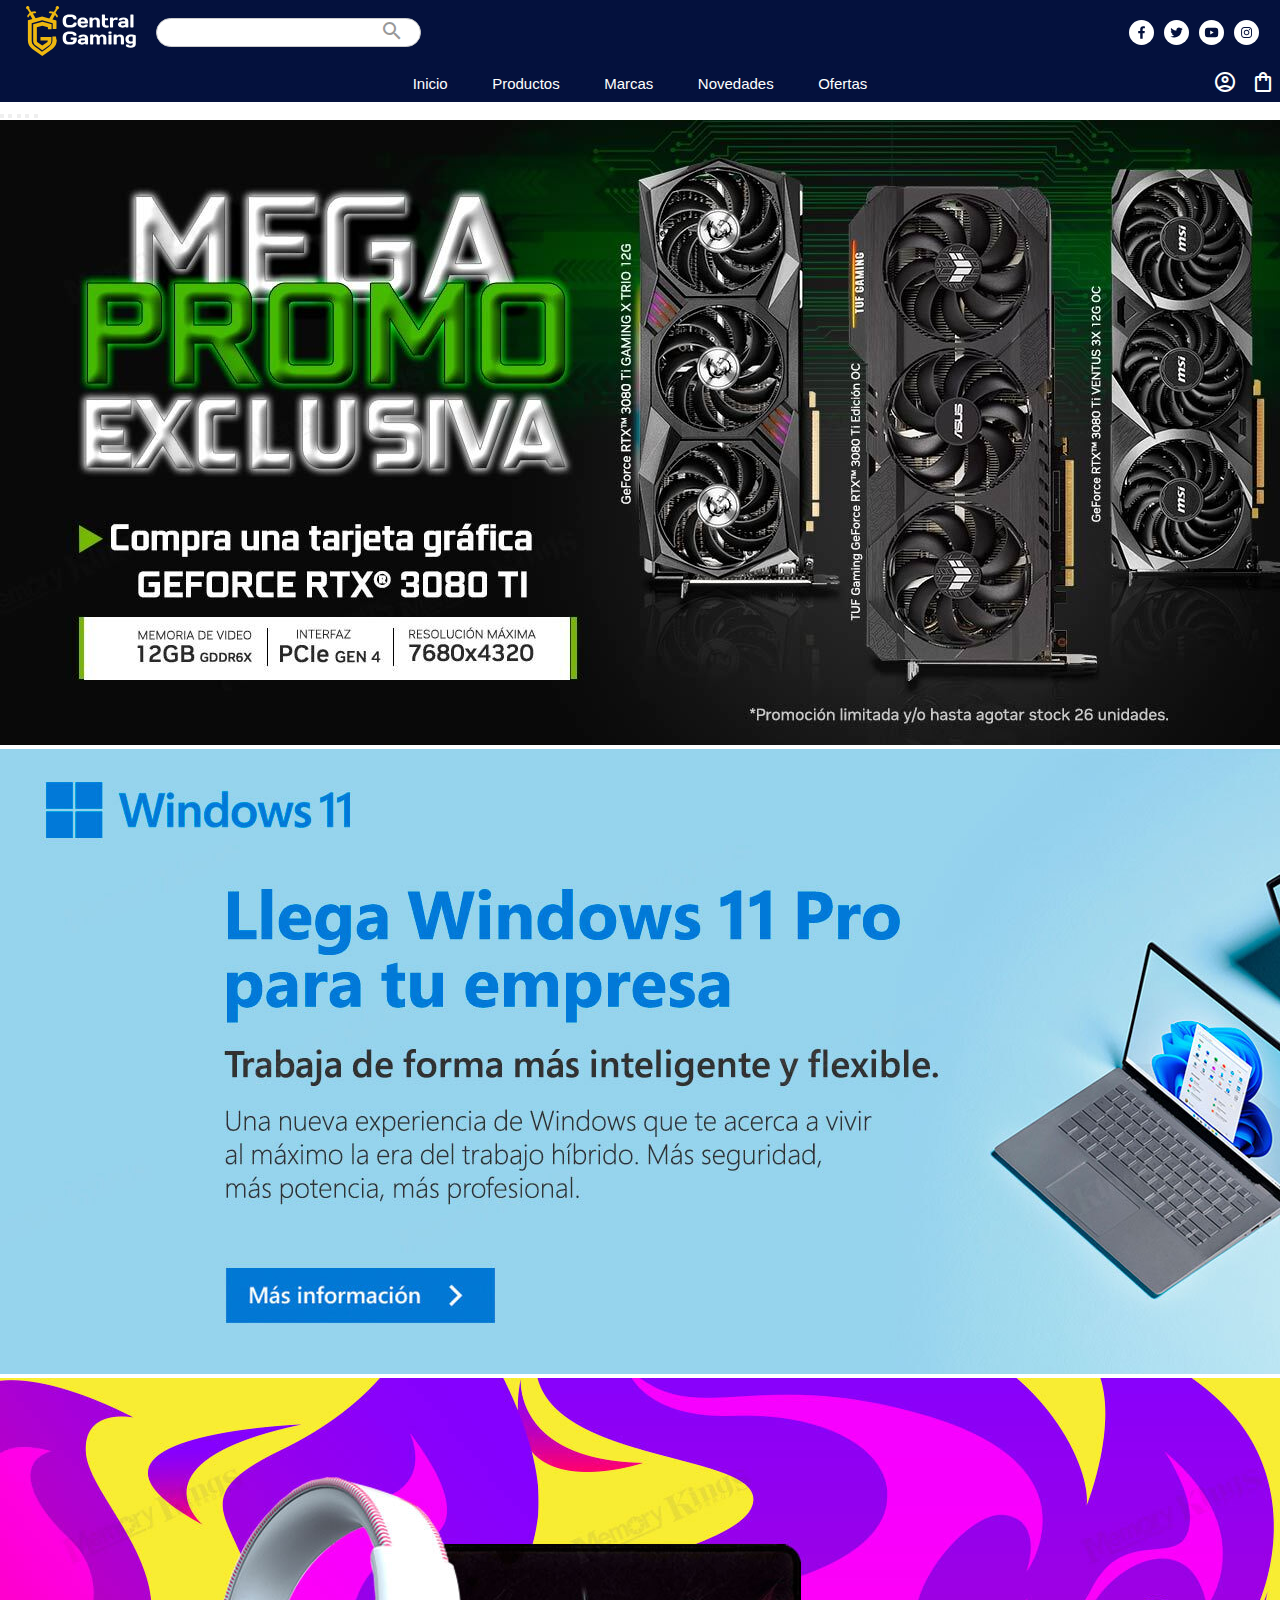
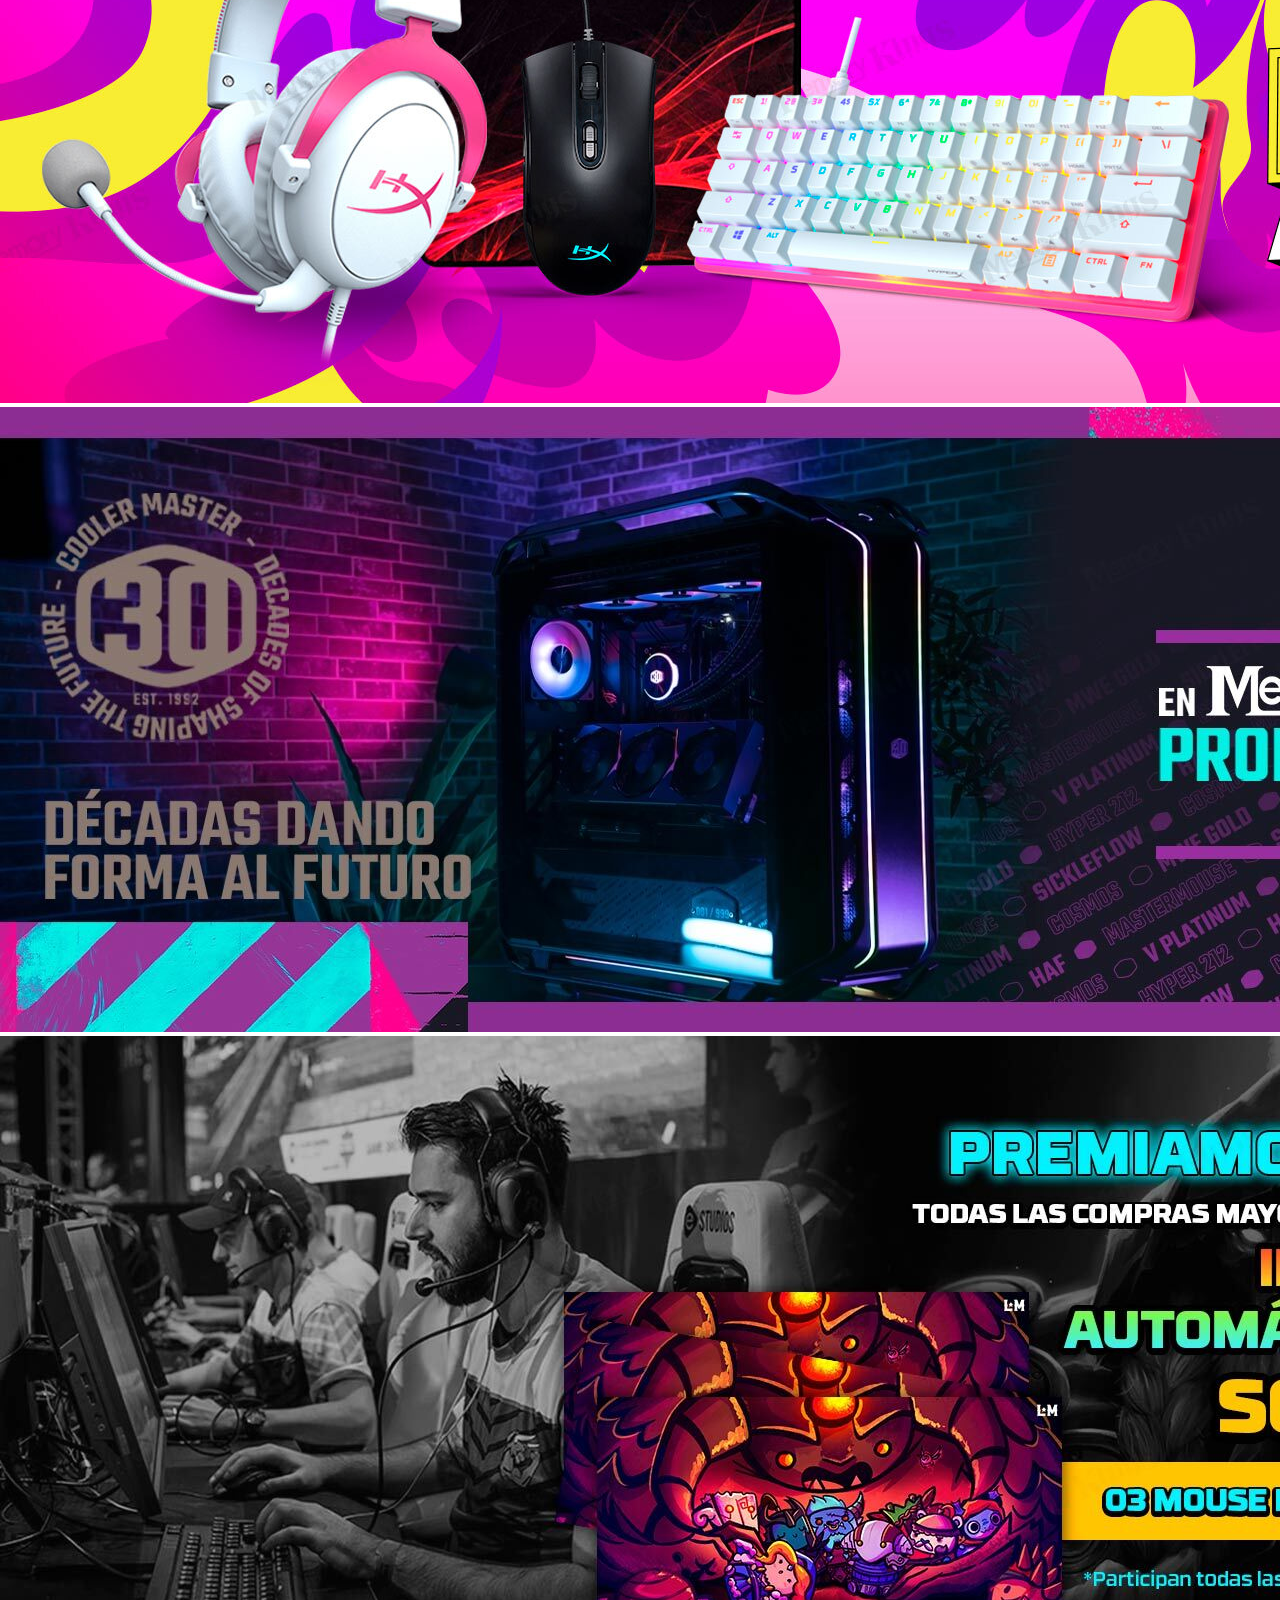
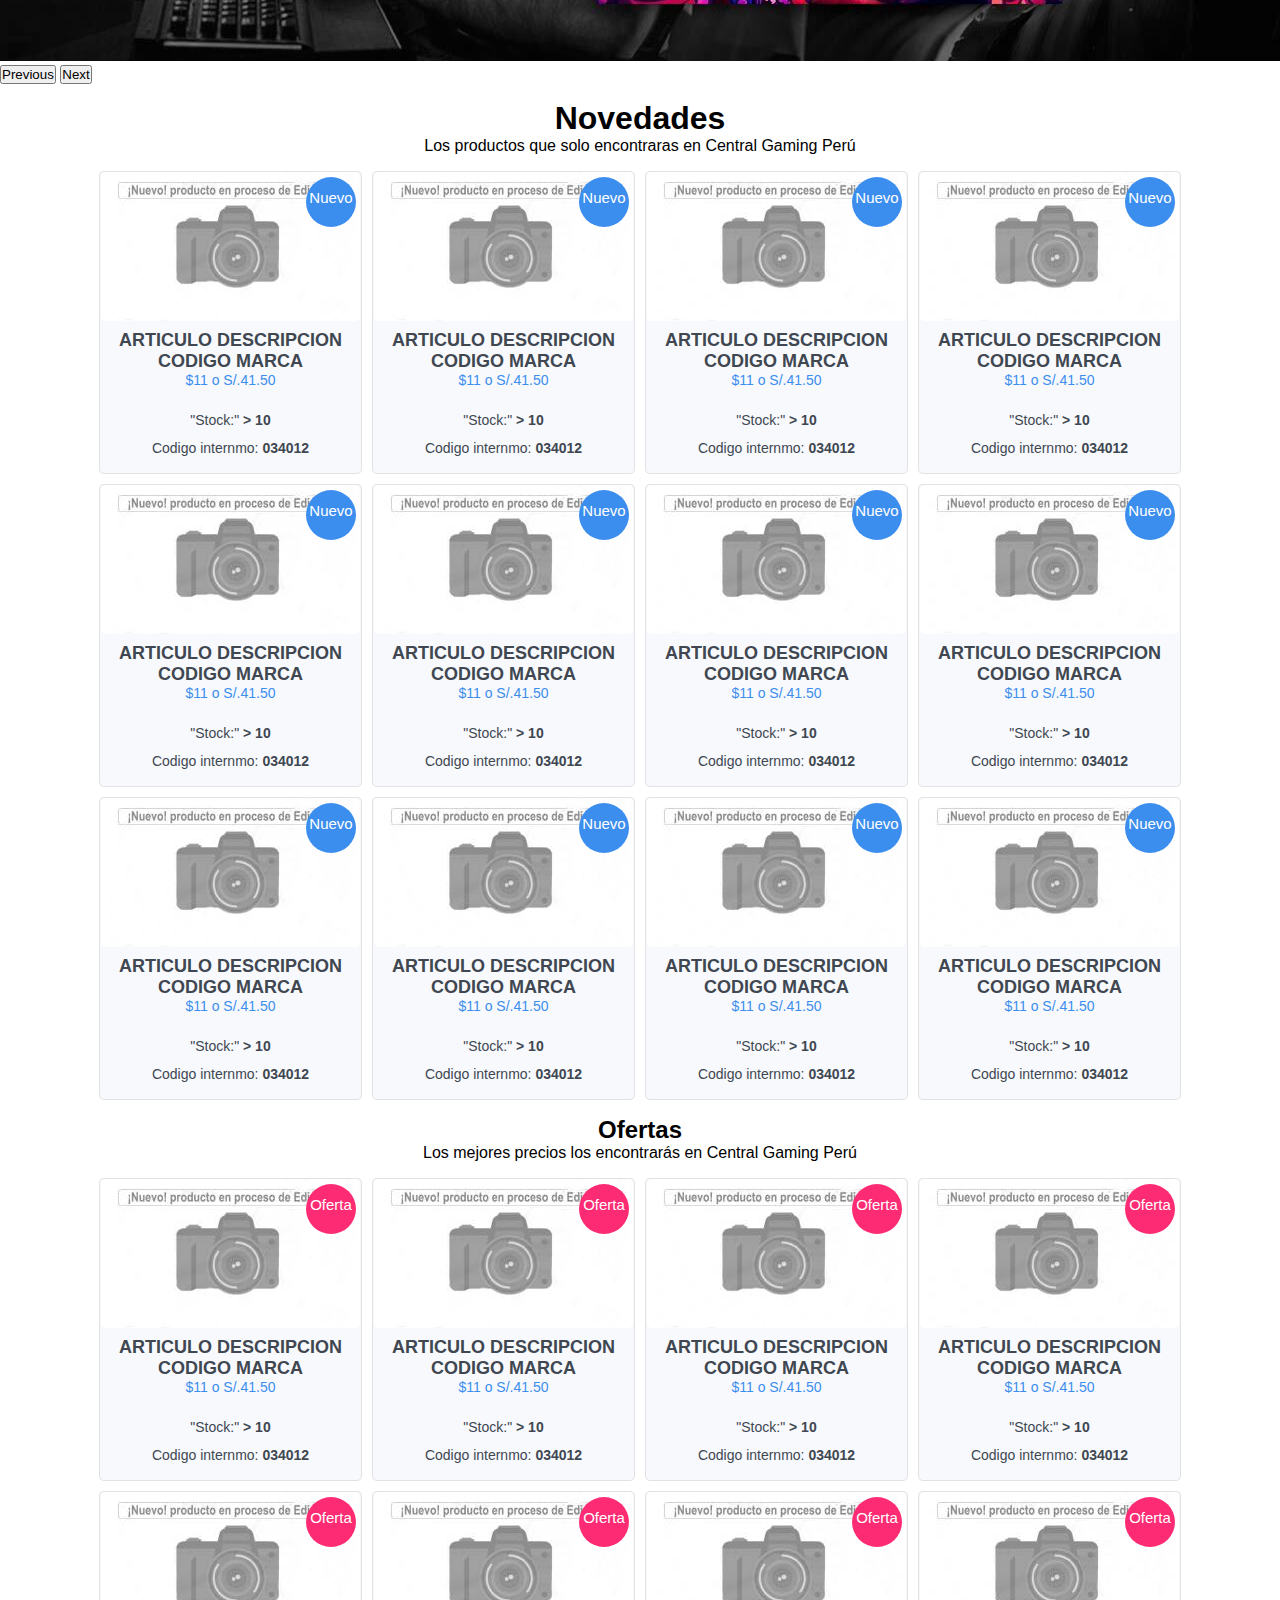
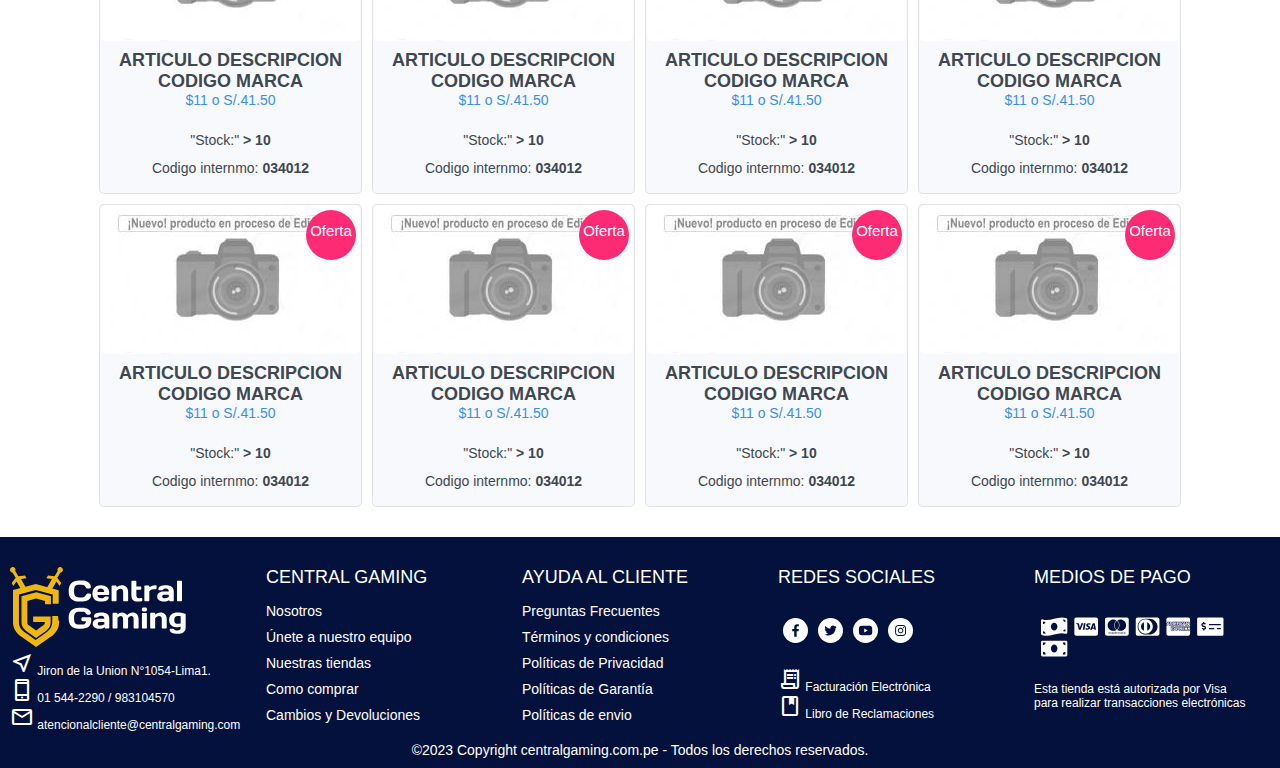
==== index.html @ 8a9644eb "Commit del archivo inicial, se han adicionado las interraciones con bootstrap y se han hecho las 5 p" ====
<!DOCTYPE html>
<html lang="es">
    <head>
        <meta charset="UTF-8" />
        <meta http-equiv="X-UA-Compatible" content="IE=edge" />
        <meta name="viewport" content="width=device-width, initial-scale=1.0" />
        <!-- ============================================================================================================================ -->
        <!-- Linkeo de Bootstrap -->
        <!-- ============================================================================================================================ -->
        <link href="https://cdn.jsdelivr.net/npm/bootstrap@5.3.0-alpha3/dist/css/bootstrap.min.css" rel="stylesheet"
            integrity="sha384-KK94CHFLLe+nY2dmCWGMq91rCGa5gtU4mk92HdvYe+M/SXH301p5ILy+dN9+nJOZ" crossorigin="anonymous" />
        <title>Central Gaming</title>
        <!-- ============================================================================================================================ -->
        <!-- Favicon -->
        <!-- ============================================================================================================================ -->
        <link rel="shortcut icon" href="./assets/img/header/logo/Escudo.svg" type="image/x-icon" />
        <!-- ============================================================================================================================ -->
        <!-- Googlefonts Material Icons-->
        <!-- ============================================================================================================================ -->
        <link href="https://fonts.googleapis.com/icon?family=Material+Icons" rel="stylesheet" />
        <link rel="stylesheet"
            href="https://fonts.googleapis.com/css2?family=Material+Symbols+Outlined:opsz,wght,FILL,GRAD@20..48,100..700,0..1,-50..200" />
        <link href="https://fonts.googleapis.com/css2?family=Lobster&display=swap" rel="stylesheet" />
        <!-- ============================================================================================================================ -->
        <!-- link CSS del proyecto -->
        <!-- ============================================================================================================================ -->
        <link rel="stylesheet" href="./css/index.css" />
        <!-- ============================================================================================================================ -->
    </head>
    <body>
        <header>
            <!-- ============================================================================================================================ -->
            <!-- Header Izquierdo - Logo y search -->
            <!-- ============================================================================================================================ -->
            <div class="headerLeft">
                <div class="logo">
                    <a class="logo-full" href="./index.html"><img src="./assets/img/header/logo/central-gaming.svg"
                            alt="central gaming" /></a>
                    <a class="sheld-logo" href="./index.html"><img src="./assets/img/header/logo/Escudo.svg" alt=""></a>
                </div>
                <div class="search-bar">
                    <input type="text" />
                    <div class="actions">
                        <button>
                            <span class="material-icons">search</span>
                        </button>
                    </div>
                </div>
            </div>
            <!-- ============================================================================================================================ -->
            <!-- Header derecho - redes sociales -->
            <!-- ============================================================================================================================ -->
            <div class="redes-full">
                <ul class="redes">
                    <li>
                        <a href="https://www.facebook.com/" target="_blank"><img class="logosRedes"
                                src="./assets/img/redes sociales/SVG/Redes-Sociales-SVG/white/facebook.svg" alt="" /></a>
                    </li>
                    <li>
                        <a href="https://twitter.com/" target="_blank"><img class="logosRedes"
                                src="./assets/img/redes sociales/SVG/Redes-Sociales-SVG/white/square-twitter.svg"
                                alt="" /></a>
                    </li>
                    <li>
                        <a href="https://www.youtube.com/" target="_blank"><img class="logosRedes"
                                src="./assets/img/redes sociales/SVG/Redes-Sociales-SVG/white/youtube.svg" alt="" /></a>
                    </li>
                    <li>
                        <a href="https://www.instagram.com/" target="_blank"><img class="logosRedes"
                                src="./assets/img/redes sociales/SVG/Redes-Sociales-SVG/white/instagram.svg " alt="" /></a>
                    </li>
                </ul>
            </div>
            <!-- ============================================================================================================================ -->
            <!-- Menu Hamburguesa y subMenu -->
            <!-- ============================================================================================================================ -->
            <div class="navbar-burger">
                <button class="btn " type="button" data-bs-toggle="offcanvas" data-bs-target="#offcanvasRight" aria-controls="offcanvasRight"><span class="material-icons">menu</span></button>
                    <div class="offcanvas offcanvas-end" tabindex="-1" id="offcanvasRight" aria-labelledby="offcanvasRightLabel">
                    <div class="offcanvas-header">
                        <h5 class="offcanvas-title" id="offcanvasRightLabel"><img src="./assets/img/header/logo/central-gaming.svg" alt=""></h5>
                        <button type="button" class="btn-close" data-bs-dismiss="offcanvas" aria-label="Close">X</button>
                    </div>
                    <div class="offcanvas-body">
                        <div class="search-bar">
                            <input type="text" />
                            <div class="actions">
                                <button>
                                    <span class="material-icons">search</span>
                                </button>
                            </div>
                        </div>
                        <ul class="links-burger">
                            <li><a href="./index.html">Inicio</a></li>
                            <li><a href="./index.html">Productos</a></li>
                            <li><a href="./index.html">Marcas</a></li>
                            <li><a href="./index.html">Novedades</a></li> 
                            <li><a href="./index.html">Ofertas</a></li>
                            <div class="links-redes-burger">
                                <h4>Redes Sociales</h4>
                                <ul>
                                    <li>
                                        <a href="https://www.facebook.com/" target="_blank"><img class="logosRedes"
                                                src="./assets/img/redes sociales/SVG/Redes-Sociales-SVG/white/facebook.svg" alt="" /></a>
                                    </li>
                                    <li>
                                        <a href="https://twitter.com/" target="_blank"><img class="logosRedes"
                                                src="./assets/img/redes sociales/SVG/Redes-Sociales-SVG/white/square-twitter.svg"
                                                alt="" /></a>
                                    </li>
                                    <li>
                                        <a href="https://www.youtube.com/" target="_blank"><img class="logosRedes"
                                                src="./assets/img/redes sociales/SVG/Redes-Sociales-SVG/white/youtube.svg" alt="" /></a>
                                    </li>
                                    <li>
                                        <a href="https://www.instagram.com/" target="_blank"><img class="logosRedes"
                                                src="./assets/img/redes sociales/SVG/Redes-Sociales-SVG/white/instagram.svg " alt="" /></a>
                                    </li>
                                </ul>
                            </div>       
                            <li><a href="./index.html">Login</a></li>
                            <li><a href="./index.html">Compras</a> </li>
                        </ul>
                    </div>
                </div>
            </div>
        </header>
        <nav class="navbar-desktop">
            <!-- ============================================================================================================================ -->
            <!-- Navbar - links -->
            <!-- ============================================================================================================================ -->
            <ul class="links">
                <li><a href="./index.html">Inicio</a></li>
                <li><a href="./pages/productos.html">Productos</a></li>
                <li><a href="./pages/marcas.html">Marcas</a></li>
                <li><a href="./pages/novedades.html">Novedades</a></li>
                <li><a href="./pages/ofertas.html">Ofertas</a></li>
            </ul>
            <!-- ============================================================================================================================ -->
            <!-- Navbar - Login - Canasta -->
            <!-- ============================================================================================================================ -->
            <div class="botLeft">
                <ul class="usuario">
                    <li>
                        <a id="usEdit" href="./pages/login.html">
                            <span class="material-symbols-outlined">account_circle</span>
                        </a>
                    </li>
                    <li>
                        <a id="usEdit" href="">
                            <span class="material-symbols-outlined">shopping_bag</span>
                        </a>
                    </li>
                </ul>
            </div>
        </nav>
        <!-- ============================================================================================================================ -->
        <!-- Cuerpo central de la pagina -->
        <!-- ============================================================================================================================ -->
        <main>
            <!-- ============================================================================================================================ -->
            <!-- Carrousel bootstrap -->
            <!-- ============================================================================================================================ -->
            <div id="carouselExampleIndicators" class="carousel slide">
                <div class="carousel-indicators">
                    <button type="button" data-bs-target="#carouselExampleIndicators" data-bs-slide-to="0" class="active"
                        aria-current="true" aria-label="Slide 1"></button>
                    <button type="button" data-bs-target="#carouselExampleIndicators" data-bs-slide-to="1"
                        aria-label="Slide 2"></button>
                    <button type="button" data-bs-target="#carouselExampleIndicators" data-bs-slide-to="2"
                        aria-label="Slide 3"></button>
                    <button type="button" data-bs-target="#carouselExampleIndicators" data-bs-slide-to="3"
                        aria-label="Slide 4"></button>
                    <button type="button" data-bs-target="#carouselExampleIndicators" data-bs-slide-to="4"
                        aria-label="Slide 5"></button>
                </div>
                <div class="carousel-inner">
                    <div class="carousel-item active">
                        <img src="./assets/img/body/slider/329282-MK029629-GRANDE.jpg" class="d-block w-100" alt="..." />
                    </div>
                    <div class="carousel-item">
                        <img src="./assets/img/body/slider/336514-MK30758-GRANDE.jpg" class="d-block w-100" alt="..." />
                    </div>
                    <div class="carousel-item">
                        <img src="./assets/img/body/slider/337625-MK031871GRAND.jpg" class="d-block w-100" alt="..." />
                    </div>
                    <div class="carousel-item">
                        <img src="./assets/img/body/slider/345927-MK033301_Grande.jpg" class="d-block w-100" alt="..." />
                    </div>
                    <div class="carousel-item">
                        <img src="./assets/img/body/slider/346805-MK034178-GRANDE.jpg" class="d-block w-100" alt="..." />
                    </div>
                </div>
                <button class="carousel-control-prev" type="button" data-bs-target="#carouselExampleIndicators"
                    data-bs-slide="prev">
                    <span class="carousel-control-prev-icon" aria-hidden="true"></span>
                    <span class="visually-hidden">Previous</span>
                </button>
                <button class="carousel-control-next" type="button" data-bs-target="#carouselExampleIndicators"
                    data-bs-slide="next">
                    <span class="carousel-control-next-icon" aria-hidden="true"></span>
                    <span class="visually-hidden">Next</span>
                </button>
            </div>
            <!-- ============================================================================================================================ -->
            <!-- Seccion novedades -->
            <!-- ============================================================================================================================ -->
            <section id="novedades" class="container-novedades">
                <div class="tituloSeccion">
                    <h1>Novedades</h1>
                    <p>Los productos que solo encontraras en Central Gaming Perú</p>
                </div>
                <ul class="productos" id="productos-novedades">
                    <li>
                        <div>
                            <a href="#">
                                <div>
                                    <img src="./assets/img/body/card/producto-sin-editar.jpg.jpg" alt="" />
                                </div>
                                <div class="content">
                                    <div class="tituloArticulo">
                                        <h4>ARTICULO DESCRIPCION CODIGO MARCA</h4>
                                    </div>
                                    <div class="precio">$11 o S/.41.50</div>
                                    <div class="stock">"Stock:" <b> > 10</b></div>
                                    <div class="codigo">Codigo internmo: <b>034012</b></div>
                                    <div class="promoNuevo">Nuevo</div>
                                </div>
                            </a>
                        </div>
                    </li>
                    <li>
                        <div>
                            <a href="#">
                                <div>
                                    <img src="./assets/img/body/card/producto-sin-editar.jpg.jpg" alt="" />
                                </div>
                                <div class="content">
                                    <div class="tituloArticulo">
                                        <h4>ARTICULO DESCRIPCION CODIGO MARCA</h4>
                                    </div>
                                    <div class="precio">$11 o S/.41.50</div>
                                    <div class="stock">"Stock:" <b> > 10</b></div>
                                    <div class="codigo">Codigo internmo: <b>034012</b></div>
                                    <div class="promoNuevo">Nuevo</div>
                                </div>
                            </a>
                        </div>
                    </li>
                    <li>
                        <div>
                            <a href="#">
                                <div>
                                    <img src="./assets/img/body/card/producto-sin-editar.jpg.jpg" alt="" />
                                </div>
                                <div class="content">
                                    <div class="tituloArticulo">
                                        <h4>ARTICULO DESCRIPCION CODIGO MARCA</h4>
                                    </div>
                                    <div class="precio">$11 o S/.41.50</div>
                                    <div class="stock">"Stock:" <b> > 10</b></div>
                                    <div class="codigo">Codigo internmo: <b>034012</b></div>
                                    <div class="promoNuevo">Nuevo</div>
                                </div>
                            </a>
                        </div>
                    </li>
                    <li>
                        <div>
                            <a href="#">
                                <div>
                                    <img src="./assets/img/body/card/producto-sin-editar.jpg.jpg" alt="" />
                                </div>
                                <div class="content">
                                    <div class="tituloArticulo">
                                        <h4>ARTICULO DESCRIPCION CODIGO MARCA</h4>
                                    </div>
                                    <div class="precio">$11 o S/.41.50</div>
                                    <div class="stock">"Stock:" <b> > 10</b></div>
                                    <div class="codigo">Codigo internmo: <b>034012</b></div>
                                    <div class="promoNuevo">Nuevo</div>
                                </div>
                            </a>
                        </div>
                    </li>
                    <li>
                        <div>
                            <a href="#">
                                <div>
                                    <img src="./assets/img/body/card/producto-sin-editar.jpg.jpg" alt="" />
                                </div>
                                <div class="content">
                                    <div class="tituloArticulo">
                                        <h4>ARTICULO DESCRIPCION CODIGO MARCA</h4>
                                    </div>
                                    <div class="precio">$11 o S/.41.50</div>
                                    <div class="stock">"Stock:" <b> > 10</b></div>
                                    <div class="codigo">Codigo internmo: <b>034012</b></div>
                                    <div class="promoNuevo">Nuevo</div>
                                </div>
                            </a>
                        </div>
                    </li>
                    <li>
                        <div>
                            <a href="#">
                                <div>
                                    <img src="./assets/img/body/card/producto-sin-editar.jpg.jpg" alt="" />
                                </div>
                                <div class="content">
                                    <div class="tituloArticulo">
                                        <h4>ARTICULO DESCRIPCION CODIGO MARCA</h4>
                                    </div>
                                    <div class="precio">$11 o S/.41.50</div>
                                    <div class="stock">"Stock:" <b> > 10</b></div>
                                    <div class="codigo">Codigo internmo: <b>034012</b></div>
                                    <div class="promoNuevo">Nuevo</div>
                                </div>
                            </a>
                        </div>
                    </li>
                    <li>
                        <div>
                            <a href="#">
                                <div>
                                    <img src="./assets/img/body/card/producto-sin-editar.jpg.jpg" alt="" />
                                </div>
                                <div class="content">
                                    <div class="tituloArticulo">
                                        <h4>ARTICULO DESCRIPCION CODIGO MARCA</h4>
                                    </div>
                                    <div class="precio">$11 o S/.41.50</div>
                                    <div class="stock">"Stock:" <b> > 10</b></div>
                                    <div class="codigo">Codigo internmo: <b>034012</b></div>
                                    <div class="promoNuevo">Nuevo</div>
                                </div>
                            </a>
                        </div>
                    </li>
                    <li>
                        <div>
                            <a href="#">
                                <div>
                                    <img src="./assets/img/body/card/producto-sin-editar.jpg.jpg" alt="" />
                                </div>
                                <div class="content">
                                    <div class="tituloArticulo">
                                        <h4>ARTICULO DESCRIPCION CODIGO MARCA</h4>
                                    </div>
                                    <div class="precio">$11 o S/.41.50</div>
                                    <div class="stock">"Stock:" <b> > 10</b></div>
                                    <div class="codigo">Codigo internmo: <b>034012</b></div>
                                    <div class="promoNuevo">Nuevo</div>
                                </div>
                            </a>
                        </div>
                    </li>
                    <li>
                        <div>
                            <a href="#">
                                <div>
                                    <img src="./assets/img/body/card/producto-sin-editar.jpg.jpg" alt="" />
                                </div>
                                <div class="content">
                                    <div class="tituloArticulo">
                                        <h4>ARTICULO DESCRIPCION CODIGO MARCA</h4>
                                    </div>
                                    <div class="precio">$11 o S/.41.50</div>
                                    <div class="stock">"Stock:" <b> > 10</b></div>
                                    <div class="codigo">Codigo internmo: <b>034012</b></div>
                                    <div class="promoNuevo">Nuevo</div>
                                </div>
                            </a>
                        </div>
                    </li>
                    <li>
                        <div>
                            <a href="#">
                                <div>
                                    <img src="./assets/img/body/card/producto-sin-editar.jpg.jpg" alt="" />
                                </div>
                                <div class="content">
                                    <div class="tituloArticulo">
                                        <h4>ARTICULO DESCRIPCION CODIGO MARCA</h4>
                                    </div>
                                    <div class="precio">$11 o S/.41.50</div>
                                    <div class="stock">"Stock:" <b> > 10</b></div>
                                    <div class="codigo">Codigo internmo: <b>034012</b></div>
                                    <div class="promoNuevo">Nuevo</div>
                                </div>
                            </a>
                        </div>
                    </li>
                    <li>
                        <div>
                            <a href="#">
                                <div>
                                    <img src="./assets/img/body/card/producto-sin-editar.jpg.jpg" alt="" />
                                </div>
                                <div class="content">
                                    <div class="tituloArticulo">
                                        <h4>ARTICULO DESCRIPCION CODIGO MARCA</h4>
                                    </div>
                                    <div class="precio">$11 o S/.41.50</div>
                                    <div class="stock">"Stock:" <b> > 10</b></div>
                                    <div class="codigo">Codigo internmo: <b>034012</b></div>
                                    <div class="promoNuevo">Nuevo</div>
                                </div>
                            </a>
                        </div>
                    </li>
                    <li>
                        <div>
                            <a href="#">
                                <div>
                                    <img src="./assets/img/body/card/producto-sin-editar.jpg.jpg" alt="" />
                                </div>
                                <div class="content">
                                    <div class="tituloArticulo">
                                        <h4>ARTICULO DESCRIPCION CODIGO MARCA</h4>
                                    </div>
                                    <div class="precio">$11 o S/.41.50</div>
                                    <div class="stock">"Stock:" <b> > 10</b></div>
                                    <div class="codigo">Codigo internmo: <b>034012</b></div>
                                    <div class="promoNuevo">Nuevo</div>
                                </div>
                            </a>
                        </div>
                    </li>
                </ul>
            </section>
            <section id="ofertas" class="container-ofertas">
                <div class="tituloSeccion">
                    <h2>Ofertas</h2>
                    <p>Los mejores precios los encontrarás en Central Gaming Perú</p>
                </div>
                <ul class="productos" id="productos-ofertas">
                    <li>
                        <div>
                            <a href="#">
                                <div>
                                    <img src="./assets/img/body/card/producto-sin-editar.jpg.jpg" alt="" />
                                </div>
                                <div class="content">
                                    <div class="tituloArticulo">
                                        <h4>ARTICULO DESCRIPCION CODIGO MARCA</h4>
                                    </div>
                                    <div class="precio">$11 o S/.41.50</div>
                                    <div class="stock">"Stock:" <b> > 10</b></div>
                                    <div class="codigo">Codigo internmo: <b>034012</b></div>
                                    <div class="promoOferta">Oferta</div>
                                </div>
                            </a>
                        </div>
                    </li>
                    <li>
                        <div>
                            <a href="#">
                                <div>
                                    <img src="./assets/img/body/card/producto-sin-editar.jpg.jpg" alt="" />
                                </div>
                                <div class="content">
                                    <div class="tituloArticulo">
                                        <h4>ARTICULO DESCRIPCION CODIGO MARCA</h4>
                                    </div>
                                    <div class="precio">$11 o S/.41.50</div>
                                    <div class="stock">"Stock:" <b> > 10</b></div>
                                    <div class="codigo">Codigo internmo: <b>034012</b></div>
                                    <div class="promoOferta">Oferta</div>
                                </div>
                            </a>
                        </div>
                    </li>
                    <li>
                        <div>
                            <a href="#">
                                <div>
                                    <img src="./assets/img/body/card/producto-sin-editar.jpg.jpg" alt="" />
                                </div>
                                <div class="content">
                                    <div class="tituloArticulo">
                                        <h4>ARTICULO DESCRIPCION CODIGO MARCA</h4>
                                    </div>
                                    <div class="precio">$11 o S/.41.50</div>
                                    <div class="stock">"Stock:" <b> > 10</b></div>
                                    <div class="codigo">Codigo internmo: <b>034012</b></div>
                                    <div class="promoOferta">Oferta</div>
                                </div>
                            </a>
                        </div>
                    </li>
                    <li>
                        <div>
                            <a href="#">
                                <div>
                                    <img src="./assets/img/body/card/producto-sin-editar.jpg.jpg" alt="" />
                                </div>
                                <div class="content">
                                    <div class="tituloArticulo">
                                        <h4>ARTICULO DESCRIPCION CODIGO MARCA</h4>
                                    </div>
                                    <div class="precio">$11 o S/.41.50</div>
                                    <div class="stock">"Stock:" <b> > 10</b></div>
                                    <div class="codigo">Codigo internmo: <b>034012</b></div>
                                    <div class="promoOferta">Oferta</div>
                                </div>
                            </a>
                        </div>
                    </li>
                    <li>
                        <div>
                            <a href="#">
                                <div>
                                    <img src="./assets/img/body/card/producto-sin-editar.jpg.jpg" alt="" />
                                </div>
                                <div class="content">
                                    <div class="tituloArticulo">
                                        <h4>ARTICULO DESCRIPCION CODIGO MARCA</h4>
                                    </div>
                                    <div class="precio">$11 o S/.41.50</div>
                                    <div class="stock">"Stock:" <b> > 10</b></div>
                                    <div class="codigo">Codigo internmo: <b>034012</b></div>
                                    <div class="promoOferta">Oferta</div>
                                </div>
                            </a>
                        </div>
                    </li>
                    <li>
                        <div>
                            <a href="#">
                                <div>
                                    <img src="./assets/img/body/card/producto-sin-editar.jpg.jpg" alt="" />
                                </div>
                                <div class="content">
                                    <div class="tituloArticulo">
                                        <h4>ARTICULO DESCRIPCION CODIGO MARCA</h4>
                                    </div>
                                    <div class="precio">$11 o S/.41.50</div>
                                    <div class="stock">"Stock:" <b> > 10</b></div>
                                    <div class="codigo">Codigo internmo: <b>034012</b></div>
                                    <div class="promoOferta">Oferta</div>
                                </div>
                            </a>
                        </div>
                    </li>
                    <li>
                        <div>
                            <a href="#">
                                <div>
                                    <img src="./assets/img/body/card/producto-sin-editar.jpg.jpg" alt="" />
                                </div>
                                <div class="content">
                                    <div class="tituloArticulo">
                                        <h4>ARTICULO DESCRIPCION CODIGO MARCA</h4>
                                    </div>
                                    <div class="precio">$11 o S/.41.50</div>
                                    <div class="stock">"Stock:" <b> > 10</b></div>
                                    <div class="codigo">Codigo internmo: <b>034012</b></div>
                                    <div class="promoOferta">Oferta</div>
                                </div>
                            </a>
                        </div>
                    </li>
                    <li>
                        <div>
                            <a href="#">
                                <div>
                                    <img src="./assets/img/body/card/producto-sin-editar.jpg.jpg" alt="" />
                                </div>
                                <div class="content">
                                    <div class="tituloArticulo">
                                        <h4>ARTICULO DESCRIPCION CODIGO MARCA</h4>
                                    </div>
                                    <div class="precio">$11 o S/.41.50</div>
                                    <div class="stock">"Stock:" <b> > 10</b></div>
                                    <div class="codigo">Codigo internmo: <b>034012</b></div>
                                    <div class="promoOferta">Oferta</div>
                                </div>
                            </a>
                        </div>
                    </li>
                    <li>
                        <div>
                            <a href="#">
                                <div>
                                    <img src="./assets/img/body/card/producto-sin-editar.jpg.jpg" alt="" />
                                </div>
                                <div class="content">
                                    <div class="tituloArticulo">
                                        <h4>ARTICULO DESCRIPCION CODIGO MARCA</h4>
                                    </div>
                                    <div class="precio">$11 o S/.41.50</div>
                                    <div class="stock">"Stock:" <b> > 10</b></div>
                                    <div class="codigo">Codigo internmo: <b>034012</b></div>
                                    <div class="promoOferta">Oferta</div>
                                </div>
                            </a>
                        </div>
                    </li>
                    <li>
                        <div>
                            <a href="#">
                                <div>
                                    <img src="./assets/img/body/card/producto-sin-editar.jpg.jpg" alt="" />
                                </div>
                                <div class="content">
                                    <div class="tituloArticulo">
                                        <h4>ARTICULO DESCRIPCION CODIGO MARCA</h4>
                                    </div>
                                    <div class="precio">$11 o S/.41.50</div>
                                    <div class="stock">"Stock:" <b> > 10</b></div>
                                    <div class="codigo">Codigo internmo: <b>034012</b></div>
                                    <div class="promoOferta">Oferta</div>
                                </div>
                            </a>
                        </div>
                    </li>
                    <li>
                        <div>
                            <a href="#">
                                <div>
                                    <img src="./assets/img/body/card/producto-sin-editar.jpg.jpg" alt="" />
                                </div>
                                <div class="content">
                                    <div class="tituloArticulo">
                                        <h4>ARTICULO DESCRIPCION CODIGO MARCA</h4>
                                    </div>
                                    <div class="precio">$11 o S/.41.50</div>
                                    <div class="stock">"Stock:" <b> > 10</b></div>
                                    <div class="codigo">Codigo internmo: <b>034012</b></div>
                                    <div class="promoOferta">Oferta</div>
                                </div>
                            </a>
                        </div>
                    </li>
                    <li>
                        <div>
                            <a href="#">
                                <div>
                                    <img src="./assets/img/body/card/producto-sin-editar.jpg.jpg" alt="" />
                                </div>
                                <div class="content">
                                    <div class="tituloArticulo">
                                        <h4>ARTICULO DESCRIPCION CODIGO MARCA</h4>
                                    </div>
                                    <div class="precio">$11 o S/.41.50</div>
                                    <div class="stock">"Stock:" <b> > 10</b></div>
                                    <div class="codigo">Codigo internmo: <b>034012</b></div>
                                    <div class="promoOferta">Oferta</div>
                                </div>
                            </a>
                        </div>
                    </li>
                </ul>
            </section>
        </main>
        <!-- ============================================================================================================================ -->
        <!-- Footer - Grid -->
        <!-- ============================================================================================================================ -->
        <footer>
            <div class="footer">
                <div class="infoLogo">
                    <a href="./index.html">
                        <img src="./assets/img/header/logo/central-gaming.svg" alt="central gaming" />
                    </a>
                    <div class="central-reference">
                        <p>
                            <span id="nearMe" class="material-symbols-outlined">near_me</span>
                            Jiron de la Union N°1054-Lima1.
                        </p>
                        <p>
                            <span id="phone" class="material-symbols-outlined">phone_iphone</span>
                            01 544-2290 / 983104570
                        </p>
                        <p>
                            <span id="mail" class="material-symbols-outlined">mail</span>
                            atencionalcliente@centralgaming.com
                        </p>
                    </div>
                </div>
                <div class="centralGaming">
                    <h3>CENTRAL GAMING</h3>
                    <ul>
                        <li><a href="#">Nosotros</a></li>
                        <li><a href="#">Únete a nuestro equipo</a></li>
                        <li><a href="#">Nuestras tiendas</a></li>
                        <li><a href="#">Como comprar</a></li>
                        <li><a href="#">Cambios y Devoluciones</a></li>
                    </ul>
                </div>
                <div class="ayuda">
                    <h3>AYUDA AL CLIENTE</h3>
                    <ul>
                        <li><a href="#">Preguntas Frecuentes</a></li>
                        <li><a href="#">Términos y condiciones</a></li>
                        <li><a href="#">Políticas de Privacidad</a></li>
                        <li><a href="#">Políticas de Garantía</a></li>
                        <li><a href="#">Políticas de envio</a></li>
                    </ul>
                </div>
                <div class="redesSociales">
                    <h3>REDES SOCIALES</h3>
                    <ul class="redes-footer">
                        <li>
                            <a href="https://www.facebook.com/" target="_blank"><img class="logosRedes"
                                    src="./assets/img/redes sociales/SVG/Redes-Sociales-SVG/white/facebook.svg"
                                    alt="" /></a>
                        </li>
                        <li>
                            <a href="https://twitter.com/" target="_blank"><img class="logosRedes"
                                    src="./assets/img/redes sociales/SVG/Redes-Sociales-SVG/white/square-twitter.svg"
                                    alt="" /></a>
                        </li>
                        <li>
                            <a href="https://www.youtube.com/" target="_blank"><img class="logosRedes"
                                    src="./assets/img/redes sociales/SVG/Redes-Sociales-SVG/white/youtube.svg" alt="" /></a>
                        </li>
                        <li>
                            <a href="https://www.instagram.com/" target="_blank"><img class="logosRedes"
                                    src="./assets/img/redes sociales/SVG/Redes-Sociales-SVG/white/instagram.svg "
                                    alt="" /></a>
                        </li>
                    </ul>
                    <div>
                        <a href="#">
                            <p>
                                <span class="material-symbols-outlined">receipt_long</span>
                                Facturación Electrónica
                            </p>
                        </a>
                        <a href="#">
                            <p>
                                <span class="material-symbols-outlined">book</span> Libro de
                                Reclamaciones
                            </p>
                        </a>
                    </div>
                </div>
                <div class="mediosPago">
                    <h3>MEDIOS DE PAGO</h3>
                    <div>
                        <img src="./assets/img/footer/medios-pago/ul.medios-pagos.svg" width="200px" alt="" />
                    </div>
                    <p>Esta tienda está autorizada por Visa</p>
                    <p>para realizar transacciones electrónicas</p>
                </div>
            </div>
            <div class="copyright">
                <p>
                    ©2023 Copyright centralgaming.com.pe - Todos los derechos reservados.
                </p>
            </div>
        </footer>
        <!-- ========================================================== -->
        <!-- script js / Bootstrap  -->
        <!-- ========================================================== -->
        <script src="https://cdn.jsdelivr.net/npm/@popperjs/core@2.11.7/dist/umd/popper.min.js"
            integrity="sha384-zYPOMqeu1DAVkHiLqWBUTcbYfZ8osu1Nd6Z89ify25QV9guujx43ITvfi12/QExE"
            crossorigin="anonymous"></script>
        <script src="https://cdn.jsdelivr.net/npm/bootstrap@5.3.0-alpha3/dist/js/bootstrap.min.js"
            integrity="sha384-Y4oOpwW3duJdCWv5ly8SCFYWqFDsfob/3GkgExXKV4idmbt98QcxXYs9UoXAB7BZ"
            crossorigin="anonymous"></script>
    </body>
</html>
---- css/index.css ----
/* ============================================================================== */
/* reset*/
/* ============================================================================== */
*{
    padding: 0;
    margin: 0;
    box-sizing: border-box;
}
/* ============================================================================== */
/* Font family*/
/* ============================================================================== */
body{
    font-family: 'Segoe UI', Tahoma, Geneva, Verdana, sans-serif;
}
/* ============================================================================== */
/* Declaracion de Material Icons - Google fonts*/
/* ============================================================================== */
.material-icons {
    font-family: 'Material Icons';
    font-weight: normal;
    font-style: normal;
    font-size: 24px;  /* Preferred icon size */
    display: inline-block;
    line-height: 1;
    text-transform: none;
    letter-spacing: normal;
    word-wrap: normal;
    white-space: nowrap;
    direction: ltr;

    /* Support for all WebKit browsers. */
    -webkit-font-smoothing: antialiased;
    /* Support for Safari and Chrome. */
    text-rendering: optimizeLegibility;

    /* Support for Firefox. */
    -moz-osx-font-smoothing: grayscale;

    /* Support for IE. */
    font-feature-settings: 'liga';
}
/* ============================================================================== */
/* Elementos Ocultos
/* ============================================================================== */
.sheld-logo{
    display: none;
}
.navbar-burger{
    display: none;
}
/* ============================================================================== */
/* Menu Lateral - Menu burguer - Medidas reducidas
/* ============================================================================== */
.navbar-burger{
    margin-top: 10px;
    margin-right: 16px;
}
.navbar-burger .btn{
    color: white !important;
    width: 50px !important;
}
.navbar-burger .btn:hover{
    color: #FD2B73 !important;
}
.offcanvas-header .btn-close{
    color: white !important;
}

.offcanvas-body{
    background-color: #ecf9fc;
}
.offcanvas-header{
    background-color: #04113D;
    text-align: center !important;
}
.offcanvas-body > ul{
    list-style: none; 
}
.offcanvas-body > li{
    text-decoration: none;
}
.offcanvas-body > a{
    color: black;
}
.links-burger li{
    padding-top: 10px;
}
.links-redes-burger> h4{
    height: 10px;
    margin-top: 16px;
    color: #6c9be2;
}
.links-redes-burger> ul{ 
    display: flex;
    flex-direction: row;
    gap: 5px;
    padding-left: 0;
    width: 20px;
    /* color: black !important; */
}
.links-redes-burger> li{
    height: 20px !important;
    font-size: 12px;
}
/* ============================================================================== */
/* Header left- Estilo general y Logo
/* ============================================================================== */
header{
    background-color: #04113D;
    color: white;
    height: 65px;
    margin: auto;
    overflow: hidden;
    display: flex;
    justify-content: space-between;
}
.headerLeft{
    display: flex;
    align-items: center;
    padding: 10px 10px;
}
.logo {
    font-family: 'Lobster', cursive;
    align-items: normal;
    text-decoration: none;
    margin: 5px 0;
}
.logo img{
    height: 50px;
    padding: 0;
    margin-left: 16px;
}

/* ============================================================================== */
/* Header left- SearchBar*/
/* ============================================================================== */
.search-bar{
    background-color: white;
    border: solid 1px #ccc ;
    border-radius: 20px;
    width: auto;
    display: flex;
    flex-direction: row;
    align-items: center;
    padding: 0px 16px;
    margin-left: 20px;
    transition: 0.3s ease-in-out;
}
.search-bar:focus-within{
    border: 1px #6c9be2;
    box-shadow: 0 2px 5px rgba(0, 0, 0, 0.2);
}
.search-bar input[type="text"]{
    border: none;
    outline: none;
    padding: auto;
    flex: 1;
    font-size: 16px;
}
.search-bar .actions{
    display: flex;
    gap: 5px;
}
.search-bar .actions button{
    border: none;
    outline: none;
    background:none;
    cursor: pointer;
    color: #999;
    transition: color 0.3s ease-in-out;
}
.search-bar .actions button:hover{
    color: #2979e2;
}
/* ============================================================================== */
/* Header rigth- Redes Sociales*/
/* ============================================================================== */
.redes{
    display: flex;
    flex-direction: row;
    align-items: center;
    justify-content: center;
    margin-right: 16px;
}
.redes-full ul li{
    list-style: none;
}
.logosRedes{
    text-decoration: none;
    height: 25px;
    margin: 20px 5px;
}
.redes-full img:hover{
border: 1px yellow;
}
/* ============================================================================== */
/* Navbar - links*/
/* ============================================================================== */
.navbar-desktop{
    display: flex;
    position: relative;
    background: #04113D;
    justify-content: center;
    align-items: center;
}
.navbar-desktop li{
    display: inline-block;
    /* border: 2px solid blue; */
    font-size: 15px;
}
.navbar-desktop a{
    text-decoration: none;
    color: white;
    display: block;
    padding: 10px 20px;
}
.navbar-desktop a:hover{
    background: #6c9be2;
    color: black;
    /* height: 40px; */
}
.links{
    list-style: none;
    margin: 0;
}
/* ============================================================================== */
/* Navbar - derecho >> Login - favoritos - compras*/
/* ============================================================================== */
.botLeft{
    position: absolute;
    right: 0;
    }
#usEdit{
    padding: 0;
    margin: 0 5px;
}
.usuario{
    padding: 0;
}
/* ============================================================================== */
/* Seccion novedades y Ofertas - disposicion Flexbox*/
/* ============================================================================== */
.container-novedades, .container-ofertas{
    display: flex;
    flex-direction: column;
    align-items: center;
    justify-content: center;
    text-align: center;
    margin: 0;
    padding: 0;
}
.container-novedades > h1{
    font-size: 24px;
}
.tituloSeccion{
    margin: 16px;
    left: 0;
}

.container{
    padding: 0;
    display: flex;
    flex-direction: column;
    align-items: center;
    justify-content: center !important;
    text-align: center;
}
/* ============================================================================== */
/* Seccion novedades - Cards*/
/* ============================================================================== */
ul li{
    list-style: none;
}
li a{
    text-decoration: none;
}
.productos{
    display: grid;
    grid-template-rows: 1fr 1fr 1fr;
    grid-template-columns: 1fr 1fr 1fr 1fr;
    gap: 10px;
    font-family: 'Open Sans',Arial, sans-serif;
}
.productos>li>div {
    border: 1px solid #dddd;
    border-radius: 5px;
    position: relative;
    background: #F7F9FD;
    width: 263px;
}

.productos>li>div:hover{
    border-color: #FD2B73;
}
.productos>li>div img{
    background: #ffffff;
    border-radius: 5px;
    margin: auto;
}
.content{
    padding: 5px;
}
.tituloArticulo{
    color: #404751;
}
h4{
    font-size: 18px; 
}
.precio{
    color:#3C8EEE ;
    font-size: 14px;
    min-height: 40px;
}
.stock, .codigo{
    font-size: 14px;
    color: #404751;
    height: 28px;
}
.promoNuevo{
    background-color: #3C8EEE;
    font-size: 15px;
    width: 50px;
    height: 50px;
    border-radius: 50%;
    text-align: center;
    padding-top: 12px;
    color: white;
    position: absolute;
    top: 5px;
    right: 5px;

}
.promoOferta{
    background-color: #FD2B73;
    font-size: 15px;
    width: 50px;
    height: 50px;
    border-radius: 50%;
    text-align: center;
    padding-top: 12px;
    color: white;
    position: absolute;
    top: 5px;
    right: 5px;

}
/* ============================================================================== */
/* Pagina - Login*/
/* ============================================================================== */
.welcome-screen-container{
    width: 500px;
}
.form-container {
    background-color: white;
    width: 80%;
    border-radius: 5px;
    overflow: hidden;
    height: 90vh;

    display: flex;
    align-items: center;
}

.form-container .login-container {
    width: 500px;
    margin: 0 auto;
}

.form-container .login-container>h2 {
    text-align: center;
    font-size: 2.5rem;
}

.form-container .login-container>p,
.form-container .login-container span {
    color: #555;
    text-align: center;
}

.form-container .login-container label {
    display: block;
    font-weight: bold;
    padding: 5px 0;
}

.form-container .login-container input.input {
    display: block;
    box-sizing: border-box;
    padding: 10px;
    border: solid 1px #ccc;
    width: 100%;
    border-radius: 5px;
}

.form-container .login-container input.input:focus {
    outline: solid 1px rgb(0, 153, 255);
}

.form-container .login-container .providers {
    display: flex;
    flex-direction: column;
    gap: 10px;
    text-align: center;
    margin-top: 30px;
}

.form-container .login-container button.btn,
.form-container .login-container input.btn {
    border: none;
    padding: 15px 0;
    width: 100%;
    font-weight: bolder;
    display: block;
    border-radius: 5px;
    text-transform: uppercase;
    cursor: pointer;
}

.form-container .login-container input.btn.btn-login {
    background-color: black;
    color: white;
}

.form-container .login-container button.btn.google-provider {
    background-color: white;
    color: black;
    border: solid 1px #ccc;
}

.form-container .login-container button.btn.facebook-provider {
    background-color: rgb(10, 82, 216);
    color: white;
    border: 0;
}

.form-container .login-container button.btn.twitter-provider {
    background-color: rgb(10, 168, 216);
    color: white;
    border: 0;
}

.form-container .login-container button.btn.google-provider:hover {
    background-color: rgb(212, 212, 212);
    color: black;
}

.form-container .login-container button.btn.facebook-provider:hover {
    background-color: rgb(6, 61, 163);
    color: white;
}

.form-container .login-container button.btn.twitter-provider:hover {
    background-color: rgb(7, 133, 172);
    color: white;
}

.form-container .login-container .options {
    display: flex;
    justify-content: space-between;
}

.form-container .welcome-screen-container {
    background-color: black;
    height: 100%;
    width: 50%;
}

@media screen and (max-width: 1357px) {
    .form-container {
        width: 95%;
    }

    .form-container .login-container {
        width: 400px;
        margin: 0 auto;
    }

    .form-container .welcome-screen-container {
        width: 40%;
    }
}

/* ============================================================================== */
/* Pagina - Politicas de Garantia*/
/* ============================================================================== */
.border-card{
    width: 70%;
    border: 10px !important;
    border-radius: 20px;
}
#cke_pastebin{
    text-align: justify;
}
/* ============================================================================== */
/* Footer*/
/* ============================================================================== */
footer{
    font-family: 'Open Sans',Arial, sans-serif;
    background: #04113D;
    color: white;
    margin-top: 30px;
    padding-top: 20px;
    overflow: hidden;

}

.footer{
    display: grid;
    grid-template-columns: repeat(auto-fit,minmax(200px,1fr));
    gap: 20px;
    /* text-align: center; */
}
footer img{
    height: 80px;
}
footer>div{
    margin: 10px;
    text-decoration: none;
}
footer a{
    text-decoration: none;
    color: white;
}
footer>.infoLogo{
    font-size: 14px;
}
.central-reference > p{
    font-size: 12px;
    margin: 0;
    padding: 0;
    text-justify: auto;
}
.mediosPago p{
    font-size: 12px;
}
footer h3{
    font-size: 18px;
    font-weight: normal;
    padding-bottom: 10px;
}
.centralGaming>ul li{
    font-size: 14px;
    padding: 5px 0;
}
.ayuda>ul li{
    font-size: 14px;
    padding: 5px 0;
}
.redesSociales>div a{
    font-size: 12px;
}
.redes-footer{
    display: flex;
    align-items: center;
}
.copyright{
    color: white;
    font-size: 14px;
    text-align: center;
}
.copyright > p{
    margin: 0 !important;
    padding: 0;
}
.btn-close{
    color: white !important;
    fill: white !important;
}
/* ============================================================================== */
/* Media Queries - Resoluciones donde se rompe el codigo*/
/* Se usaron las resoluciones: 1135px xq se rompe el codigo a partir de ahi)*/
/*resolucion: 768px, 425px (a partir de esta resolucion el codigo funciona 
en moviles de menores resoluciones,porque se adapta*/
/* ============================================================================== */
@media screen and (max-width: 1135px){
    .productos{
        display: grid;
        grid-template-rows: 1fr 1fr 1fr 1fr;
        grid-template-columns: 1fr 1fr 1fr;
        gap: 10px;
        font-family: 'Open Sans',Arial, sans-serif;
    }
}
@media screen and (max-width: 768px){
    .material-icons{
        font-size: 30px;
    }
    .logo-full{
        display: none;
    }
    .redes-full{
        display: none;
    }
    .navbar-desktop{
        display: none;
    }
    .navbar-burger{
        display: block;
    }
    .sheld-logo{
        display: block;
    }

    .productos{
        margin: 0 !important;
        padding: 0 !important;
        display: grid;
        grid-template-rows: repeat(auto-fit,minmax(200px,1fr));;
        grid-template-columns: 1fr 1fr;
        gap: 10px;
        font-family: 'Open Sans',Arial, sans-serif;
    }
    
}
@media screen and (max-width: 563px){
    header{
        position: sticky;
        top: 0;
        z-index: 1;
    }
    .logo-full{
        display: none;
    }
    
    .sheld-logo{
        display: block;
    }
    .productos{
        display: grid;
        grid-template-rows: repeat(auto-fit,minmax(200px,1fr));;
        grid-template-columns: 1fr;
        gap: 10px;
        font-family: 'Open Sans',Arial, sans-serif;
    }
    .footer{
        display: grid;
        grid-template-columns: repeat(auto-fit,minmax(200px,1fr));
        gap: 20px;
        text-align: center;
    }
    .redes-footer{
        display: flex;
        align-items: center;
        justify-content: center;
    }
}
@media screen and (max-width: 425px){
    header{
        position: sticky;
        top: 0;
        z-index: 1;
    }
    .logo-full{
        display: none;
    }
    
    .sheld-logo{
        display: block;
    }
    .productos{
        display: grid;
        grid-template-rows: repeat(auto-fit,minmax(200px,1fr));;
        grid-template-columns: 1fr;
        gap: 10px;
        font-family: 'Open Sans',Arial, sans-serif;
    }
    .footer{
        display: grid;
        grid-template-columns: repeat(auto-fit,minmax(200px,1fr));
        gap: 20px;
        text-align: center;
    }
    .redes-footer{
        display: flex;
        align-items: center;
        justify-content: center;
    }
}
@media screen and (max-width: 375px){
    .headerLeft .search-bar{
        display: none;
    }
    .offcanvas-body > .search-bar{
        display: block;
        height: 40px;
    }
    .search-bar{
        background-color: white;
        border: solid 1px #ccc ;
        border-radius: 20px;
        width: auto;
        display: flex;
        flex-direction: row;
        align-items: center;
        padding: 0px 16px;
        margin-left: 20px;
        transition: 0.3s ease-in-out;
        position: relative;
    }
    .offcanvas-body .search-bar:focus-within{
        border: 1px #6c9be2;
        box-shadow: 0 2px 5px rgba(0, 0, 0, 0.2);
    }
    .offcanvas-body .search-bar input[type="text"]{
        border: none;
        outline: none;
        padding: auto;
        flex: 1;
        font-size: 16px;
        
    }
    .offcanvas-body .search-bar .actions{
        position: absolute;
        right: 10px;
        top: 5px;
    }
    .offcanvas-body .search-bar .actions button{
        border: none;
        outline: none;
        background:none;
        cursor: pointer;
        color: #999;
        transition: color 0.3s ease-in-out;
    }
    .offcanvas-body .search-bar .actions button:hover{
        color: #2979e2;
    }
}
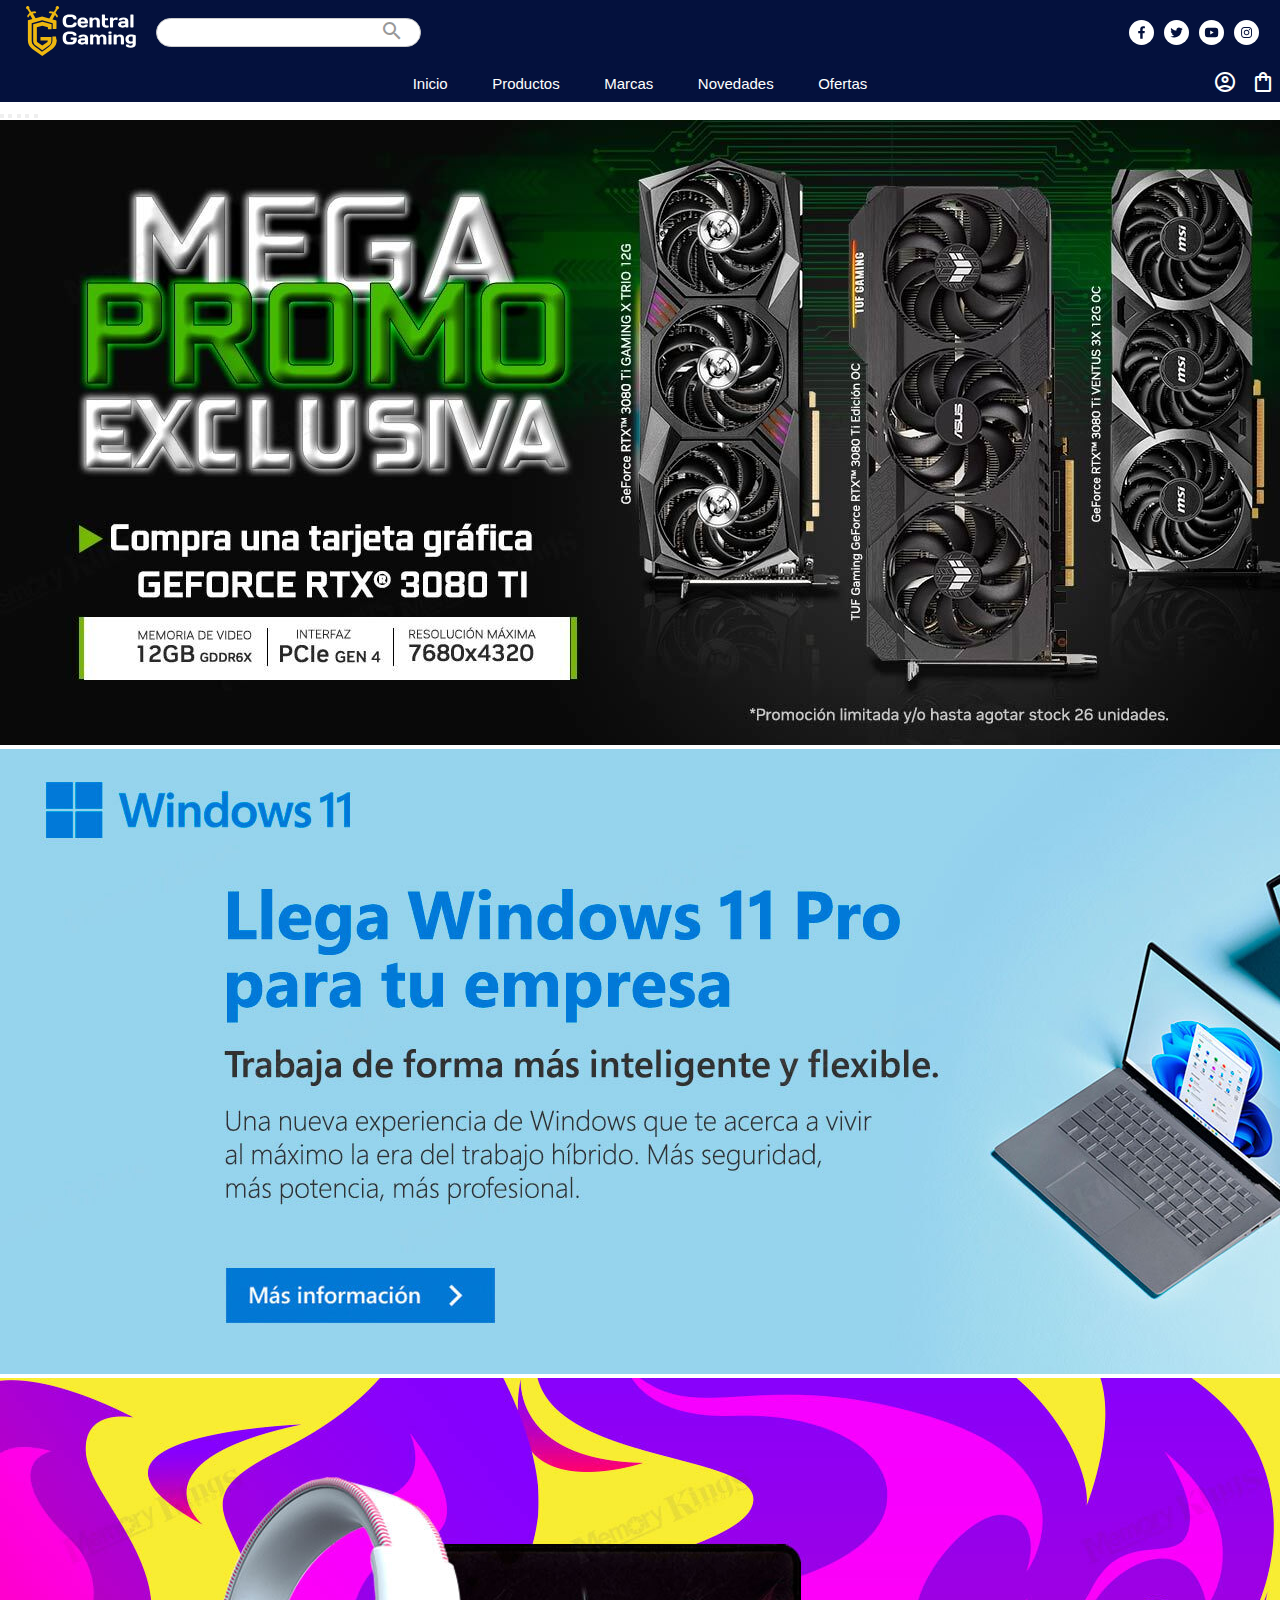
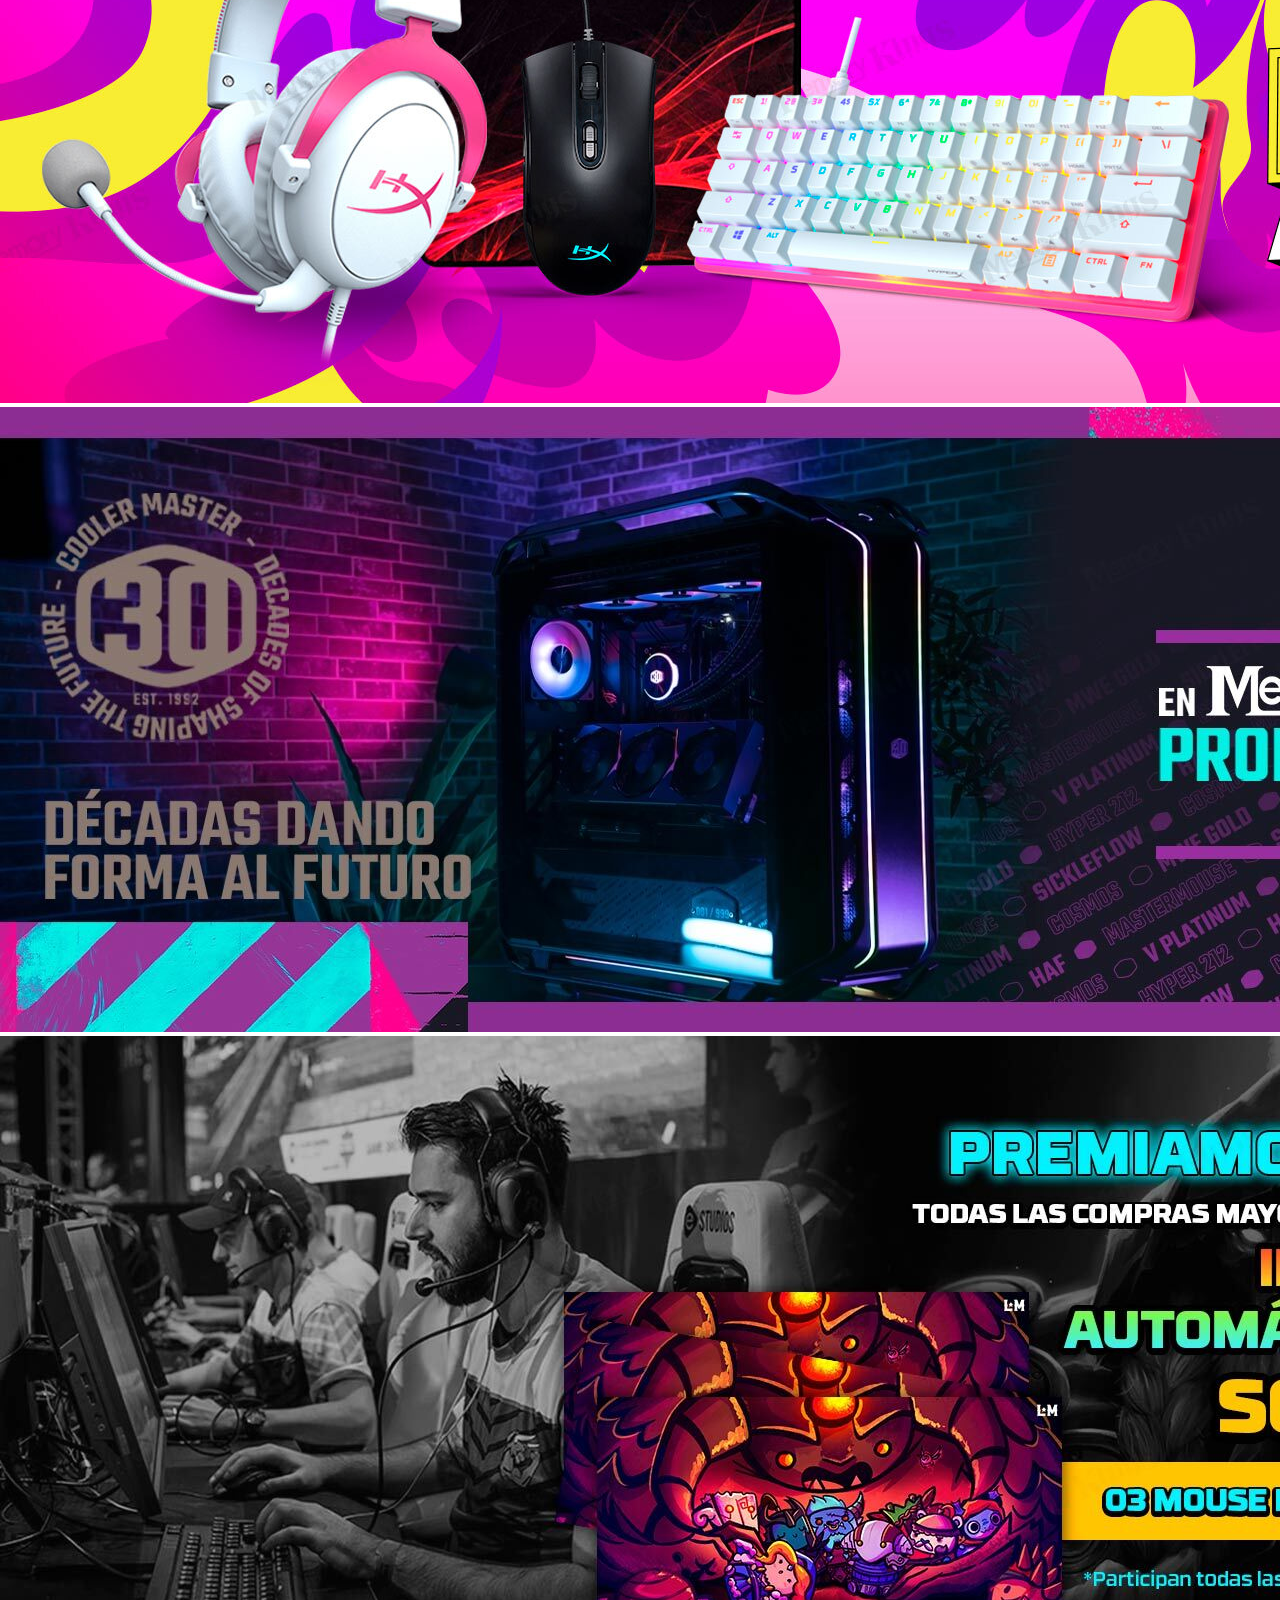
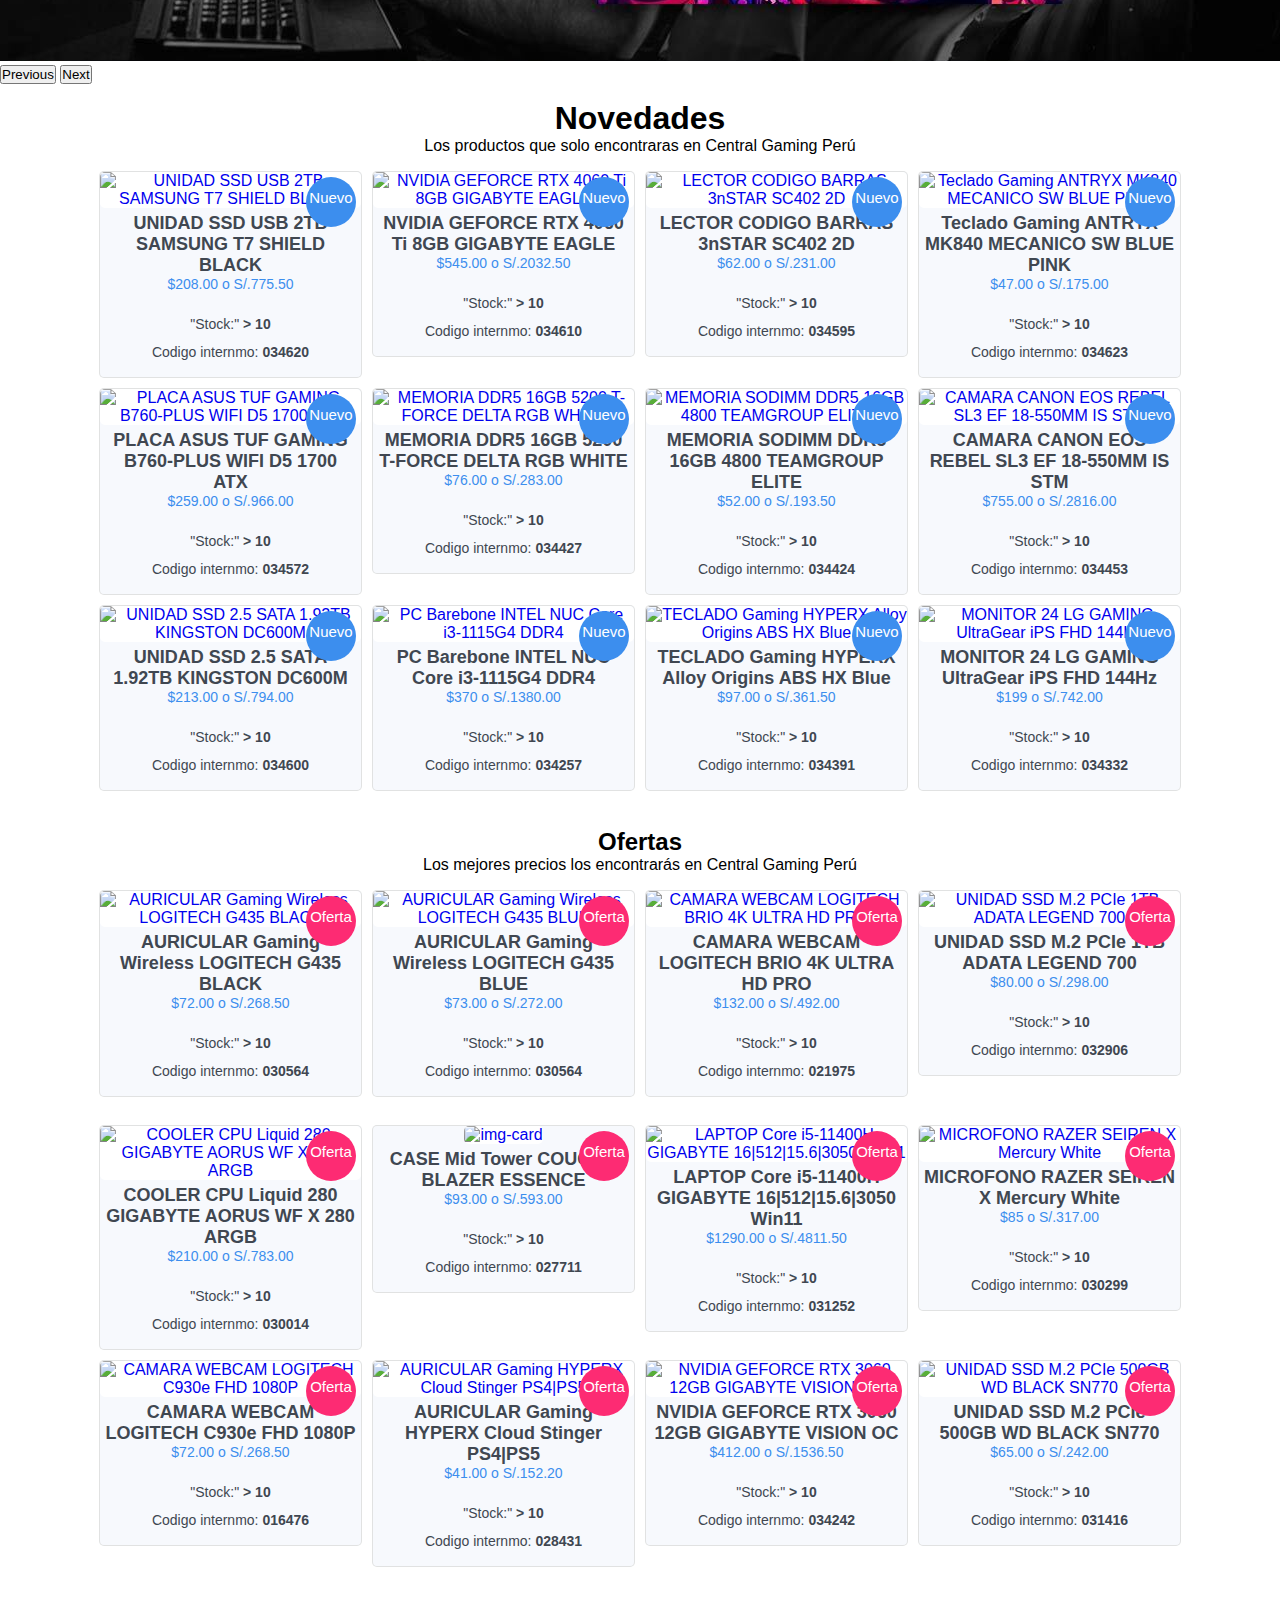
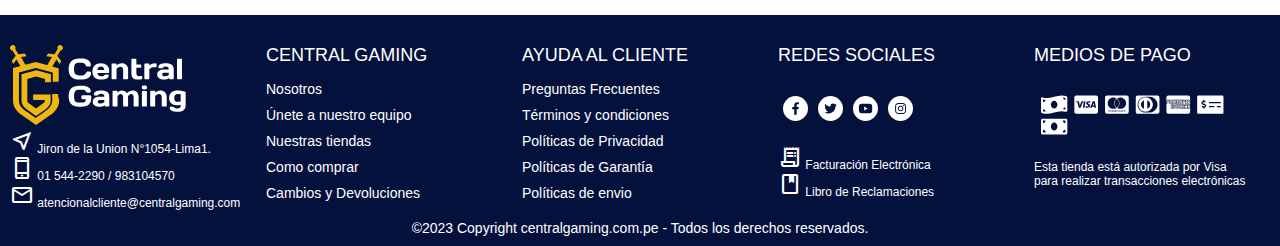
==== commit f6a3e34a: "se agregaron id a los cards del index" ====
--- a/index.html
+++ b/index.html
@@ -5,15 +5,21 @@
         <meta http-equiv="X-UA-Compatible" content="IE=edge" />
         <meta name="viewport" content="width=device-width, initial-scale=1.0" />
         <!-- ============================================================================================================================ -->
+        <!-- Seo -->
+        <!-- ============================================================================================================================ -->
+        <meta  name="keywords" content="e-shop,electronics peru, gamers in peru, the best site for gamers">
+        <meta name="description" content="Central Gaming, Perú lo mejor en equipos de computo y accesorios">        
+        <!-- ============================================================================================================================ -->
         <!-- Linkeo de Bootstrap -->
         <!-- ============================================================================================================================ -->
         <link href="https://cdn.jsdelivr.net/npm/bootstrap@5.3.0-alpha3/dist/css/bootstrap.min.css" rel="stylesheet"
             integrity="sha384-KK94CHFLLe+nY2dmCWGMq91rCGa5gtU4mk92HdvYe+M/SXH301p5ILy+dN9+nJOZ" crossorigin="anonymous" />
+        
         <title>Central Gaming</title>
         <!-- ============================================================================================================================ -->
         <!-- Favicon -->
         <!-- ============================================================================================================================ -->
-        <link rel="shortcut icon" href="./assets/img/header/logo/Escudo.svg" type="image/x-icon" />
+        <link rel="shortcut icon" href="./assets/img/Escudo (1).ico" type="image/x-icon" />
         <!-- ============================================================================================================================ -->
         <!-- Googlefonts Material Icons-->
         <!-- ============================================================================================================================ -->
@@ -24,7 +30,7 @@
         <!-- ============================================================================================================================ -->
         <!-- link CSS del proyecto -->
         <!-- ============================================================================================================================ -->
-        <link rel="stylesheet" href="./css/index.css" />
+        <link rel="stylesheet" href="./css/main.css"/>
         <!-- ============================================================================================================================ -->
     </head>
     <body>
@@ -36,7 +42,7 @@
                 <div class="logo">
                     <a class="logo-full" href="./index.html"><img src="./assets/img/header/logo/central-gaming.svg"
                             alt="central gaming" /></a>
-                    <a class="sheld-logo" href="./index.html"><img src="./assets/img/header/logo/Escudo.svg" alt=""></a>
+                    <a class="sheld-logo" href="./index.html"><img src="./assets/img/header/logo/Escudo.svg" alt="Escudo-Central-Gaming"></a>
                 </div>
                 <div class="search-bar">
                     <input type="text" />
@@ -54,20 +60,20 @@
                 <ul class="redes">
                     <li>
                         <a href="https://www.facebook.com/" target="_blank"><img class="logosRedes"
-                                src="./assets/img/redes sociales/SVG/Redes-Sociales-SVG/white/facebook.svg" alt="" /></a>
+                                src="./assets/img/redes sociales/SVG/Redes-Sociales-SVG/white/facebook.svg" alt="facebook" /></a>
                     </li>
                     <li>
                         <a href="https://twitter.com/" target="_blank"><img class="logosRedes"
                                 src="./assets/img/redes sociales/SVG/Redes-Sociales-SVG/white/square-twitter.svg"
-                                alt="" /></a>
+                                alt="twitter" /></a>
                     </li>
                     <li>
                         <a href="https://www.youtube.com/" target="_blank"><img class="logosRedes"
-                                src="./assets/img/redes sociales/SVG/Redes-Sociales-SVG/white/youtube.svg" alt="" /></a>
+                                src="./assets/img/redes sociales/SVG/Redes-Sociales-SVG/white/youtube.svg" alt="youtube" /></a>
                     </li>
                     <li>
                         <a href="https://www.instagram.com/" target="_blank"><img class="logosRedes"
-                                src="./assets/img/redes sociales/SVG/Redes-Sociales-SVG/white/instagram.svg " alt="" /></a>
+                                src="./assets/img/redes sociales/SVG/Redes-Sociales-SVG/white/instagram.svg " alt="instagram" /></a>
                     </li>
                 </ul>
             </div>
@@ -78,7 +84,7 @@
                 <button class="btn " type="button" data-bs-toggle="offcanvas" data-bs-target="#offcanvasRight" aria-controls="offcanvasRight"><span class="material-icons">menu</span></button>
                     <div class="offcanvas offcanvas-end" tabindex="-1" id="offcanvasRight" aria-labelledby="offcanvasRightLabel">
                     <div class="offcanvas-header">
-                        <h5 class="offcanvas-title" id="offcanvasRightLabel"><img src="./assets/img/header/logo/central-gaming.svg" alt=""></h5>
+                        <h5 class="offcanvas-title" id="offcanvasRightLabel"><img src="./assets/img/header/logo/central-gaming.svg" alt="logo-Central-Gaming"></h5>
                         <button type="button" class="btn-close" data-bs-dismiss="offcanvas" aria-label="Close">X</button>
                     </div>
                     <div class="offcanvas-body">
@@ -101,24 +107,24 @@
                                 <ul>
                                     <li>
                                         <a href="https://www.facebook.com/" target="_blank"><img class="logosRedes"
-                                                src="./assets/img/redes sociales/SVG/Redes-Sociales-SVG/white/facebook.svg" alt="" /></a>
+                                                src="./assets/img/redes sociales/SVG/Redes-Sociales-SVG/white/facebook.svg" alt="facebook" /></a>
                                     </li>
                                     <li>
                                         <a href="https://twitter.com/" target="_blank"><img class="logosRedes"
                                                 src="./assets/img/redes sociales/SVG/Redes-Sociales-SVG/white/square-twitter.svg"
-                                                alt="" /></a>
+                                                alt="twitter" /></a>
                                     </li>
                                     <li>
                                         <a href="https://www.youtube.com/" target="_blank"><img class="logosRedes"
-                                                src="./assets/img/redes sociales/SVG/Redes-Sociales-SVG/white/youtube.svg" alt="" /></a>
+                                                src="./assets/img/redes sociales/SVG/Redes-Sociales-SVG/white/youtube.svg" alt="youtube" /></a>
                                     </li>
                                     <li>
                                         <a href="https://www.instagram.com/" target="_blank"><img class="logosRedes"
-                                                src="./assets/img/redes sociales/SVG/Redes-Sociales-SVG/white/instagram.svg " alt="" /></a>
+                                                src="./assets/img/redes sociales/SVG/Redes-Sociales-SVG/white/instagram.svg " alt="instagram" /></a>
                                     </li>
                                 </ul>
                             </div>       
-                            <li><a href="./index.html">Login</a></li>
+                            <li><a href="./pages/login.html">Login</a></li>
                             <li><a href="./index.html">Compras</a> </li>
                         </ul>
                     </div>
@@ -215,213 +221,213 @@
                         <div>
                             <a href="#">
                                 <div>
-                                    <img src="./assets/img/body/card/producto-sin-editar.jpg.jpg" alt="" />
-                                </div>
-                                <div class="content">
-                                    <div class="tituloArticulo">
-                                        <h4>ARTICULO DESCRIPCION CODIGO MARCA</h4>
-                                    </div>
-                                    <div class="precio">$11 o S/.41.50</div>
-                                    <div class="stock">"Stock:" <b> > 10</b></div>
-                                    <div class="codigo">Codigo internmo: <b>034012</b></div>
-                                    <div class="promoNuevo">Nuevo</div>
-                                </div>
-                            </a>
-                        </div>
-                    </li>
-                    <li>
-                        <div>
-                            <a href="#">
-                                <div>
-                                    <img src="./assets/img/body/card/producto-sin-editar.jpg.jpg" alt="" />
-                                </div>
-                                <div class="content">
-                                    <div class="tituloArticulo">
-                                        <h4>ARTICULO DESCRIPCION CODIGO MARCA</h4>
-                                    </div>
-                                    <div class="precio">$11 o S/.41.50</div>
-                                    <div class="stock">"Stock:" <b> > 10</b></div>
-                                    <div class="codigo">Codigo internmo: <b>034012</b></div>
-                                    <div class="promoNuevo">Nuevo</div>
-                                </div>
-                            </a>
-                        </div>
-                    </li>
-                    <li>
-                        <div>
-                            <a href="#">
-                                <div>
-                                    <img src="./assets/img/body/card/producto-sin-editar.jpg.jpg" alt="" />
-                                </div>
-                                <div class="content">
-                                    <div class="tituloArticulo">
-                                        <h4>ARTICULO DESCRIPCION CODIGO MARCA</h4>
-                                    </div>
-                                    <div class="precio">$11 o S/.41.50</div>
-                                    <div class="stock">"Stock:" <b> > 10</b></div>
-                                    <div class="codigo">Codigo internmo: <b>034012</b></div>
-                                    <div class="promoNuevo">Nuevo</div>
-                                </div>
-                            </a>
-                        </div>
-                    </li>
-                    <li>
-                        <div>
-                            <a href="#">
-                                <div>
-                                    <img src="./assets/img/body/card/producto-sin-editar.jpg.jpg" alt="" />
-                                </div>
-                                <div class="content">
-                                    <div class="tituloArticulo">
-                                        <h4>ARTICULO DESCRIPCION CODIGO MARCA</h4>
-                                    </div>
-                                    <div class="precio">$11 o S/.41.50</div>
-                                    <div class="stock">"Stock:" <b> > 10</b></div>
-                                    <div class="codigo">Codigo internmo: <b>034012</b></div>
-                                    <div class="promoNuevo">Nuevo</div>
-                                </div>
-                            </a>
-                        </div>
-                    </li>
-                    <li>
-                        <div>
-                            <a href="#">
-                                <div>
-                                    <img src="./assets/img/body/card/producto-sin-editar.jpg.jpg" alt="" />
-                                </div>
-                                <div class="content">
-                                    <div class="tituloArticulo">
-                                        <h4>ARTICULO DESCRIPCION CODIGO MARCA</h4>
-                                    </div>
-                                    <div class="precio">$11 o S/.41.50</div>
-                                    <div class="stock">"Stock:" <b> > 10</b></div>
-                                    <div class="codigo">Codigo internmo: <b>034012</b></div>
-                                    <div class="promoNuevo">Nuevo</div>
-                                </div>
-                            </a>
-                        </div>
-                    </li>
-                    <li>
-                        <div>
-                            <a href="#">
-                                <div>
-                                    <img src="./assets/img/body/card/producto-sin-editar.jpg.jpg" alt="" />
-                                </div>
-                                <div class="content">
-                                    <div class="tituloArticulo">
-                                        <h4>ARTICULO DESCRIPCION CODIGO MARCA</h4>
-                                    </div>
-                                    <div class="precio">$11 o S/.41.50</div>
-                                    <div class="stock">"Stock:" <b> > 10</b></div>
-                                    <div class="codigo">Codigo internmo: <b>034012</b></div>
-                                    <div class="promoNuevo">Nuevo</div>
-                                </div>
-                            </a>
-                        </div>
-                    </li>
-                    <li>
-                        <div>
-                            <a href="#">
-                                <div>
-                                    <img src="./assets/img/body/card/producto-sin-editar.jpg.jpg" alt="" />
-                                </div>
-                                <div class="content">
-                                    <div class="tituloArticulo">
-                                        <h4>ARTICULO DESCRIPCION CODIGO MARCA</h4>
-                                    </div>
-                                    <div class="precio">$11 o S/.41.50</div>
-                                    <div class="stock">"Stock:" <b> > 10</b></div>
-                                    <div class="codigo">Codigo internmo: <b>034012</b></div>
-                                    <div class="promoNuevo">Nuevo</div>
-                                </div>
-                            </a>
-                        </div>
-                    </li>
-                    <li>
-                        <div>
-                            <a href="#">
-                                <div>
-                                    <img src="./assets/img/body/card/producto-sin-editar.jpg.jpg" alt="" />
-                                </div>
-                                <div class="content">
-                                    <div class="tituloArticulo">
-                                        <h4>ARTICULO DESCRIPCION CODIGO MARCA</h4>
-                                    </div>
-                                    <div class="precio">$11 o S/.41.50</div>
-                                    <div class="stock">"Stock:" <b> > 10</b></div>
-                                    <div class="codigo">Codigo internmo: <b>034012</b></div>
-                                    <div class="promoNuevo">Nuevo</div>
-                                </div>
-                            </a>
-                        </div>
-                    </li>
-                    <li>
-                        <div>
-                            <a href="#">
-                                <div>
-                                    <img src="./assets/img/body/card/producto-sin-editar.jpg.jpg" alt="" />
-                                </div>
-                                <div class="content">
-                                    <div class="tituloArticulo">
-                                        <h4>ARTICULO DESCRIPCION CODIGO MARCA</h4>
-                                    </div>
-                                    <div class="precio">$11 o S/.41.50</div>
-                                    <div class="stock">"Stock:" <b> > 10</b></div>
-                                    <div class="codigo">Codigo internmo: <b>034012</b></div>
-                                    <div class="promoNuevo">Nuevo</div>
-                                </div>
-                            </a>
-                        </div>
-                    </li>
-                    <li>
-                        <div>
-                            <a href="#">
-                                <div>
-                                    <img src="./assets/img/body/card/producto-sin-editar.jpg.jpg" alt="" />
-                                </div>
-                                <div class="content">
-                                    <div class="tituloArticulo">
-                                        <h4>ARTICULO DESCRIPCION CODIGO MARCA</h4>
-                                    </div>
-                                    <div class="precio">$11 o S/.41.50</div>
-                                    <div class="stock">"Stock:" <b> > 10</b></div>
-                                    <div class="codigo">Codigo internmo: <b>034012</b></div>
-                                    <div class="promoNuevo">Nuevo</div>
-                                </div>
-                            </a>
-                        </div>
-                    </li>
-                    <li>
-                        <div>
-                            <a href="#">
-                                <div>
-                                    <img src="./assets/img/body/card/producto-sin-editar.jpg.jpg" alt="" />
-                                </div>
-                                <div class="content">
-                                    <div class="tituloArticulo">
-                                        <h4>ARTICULO DESCRIPCION CODIGO MARCA</h4>
-                                    </div>
-                                    <div class="precio">$11 o S/.41.50</div>
-                                    <div class="stock">"Stock:" <b> > 10</b></div>
-                                    <div class="codigo">Codigo internmo: <b>034012</b></div>
-                                    <div class="promoNuevo">Nuevo</div>
-                                </div>
-                            </a>
-                        </div>
-                    </li>
-                    <li>
-                        <div>
-                            <a href="#">
-                                <div>
-                                    <img src="./assets/img/body/card/producto-sin-editar.jpg.jpg" alt="" />
-                                </div>
-                                <div class="content">
-                                    <div class="tituloArticulo">
-                                        <h4>ARTICULO DESCRIPCION CODIGO MARCA</h4>
-                                    </div>
-                                    <div class="precio">$11 o S/.41.50</div>
-                                    <div class="stock">"Stock:" <b> > 10</b></div>
-                                    <div class="codigo">Codigo internmo: <b>034012</b></div>
+                                    <img src="./assets/img/body/novedades/347247-MK034620A.jpg" width="259px" alt="UNIDAD SSD USB 2TB SAMSUNG T7 SHIELD BLACK" />
+                                </div>
+                                <div class="content">
+                                    <div class="tituloArticulo">
+                                        <h4 id="titulo-articulo">UNIDAD SSD USB 2TB SAMSUNG T7 SHIELD BLACK</h4>
+                                    </div>
+                                    <div class="precio">$208.00 o S/.775.50</div>
+                                    <div class="stock">"Stock:" <b> > 10</b></div>
+                                    <div class="codigo">Codigo internmo: <b>034620</b></div>
+                                    <div class="promoNuevo">Nuevo</div>
+                                </div>
+                            </a>
+                        </div>
+                    </li>
+                    <li>
+                        <div>
+                            <a href="#">
+                                <div>
+                                    <img src="./assets/img/body/novedades/347237-MK034610A.jpg" width="259px" alt="NVIDIA GEFORCE RTX 4060 Ti 8GB GIGABYTE EAGLE" />
+                                </div>
+                                <div class="content">
+                                    <div class="tituloArticulo">
+                                        <h4 id="titulo-articulo">NVIDIA GEFORCE RTX 4060 Ti 8GB GIGABYTE EAGLE</h4>
+                                    </div>
+                                    <div class="precio">$545.00 o S/.2032.50</div>
+                                    <div class="stock">"Stock:" <b> > 10</b></div>
+                                    <div class="codigo">Codigo internmo: <b>034610</b></div>
+                                    <div class="promoNuevo">Nuevo</div>
+                                </div>
+                            </a>
+                        </div>
+                    </li>
+                    <li>
+                        <div>
+                            <a href="#">
+                                <div>
+                                    <img src="./assets/img/body/novedades/347220-MK034595A.jpg" width="259px" alt="LECTOR CODIGO BARRAS 3nSTAR SC402 2D" />
+                                </div>
+                                <div class="content">
+                                    <div class="tituloArticulo">
+                                        <h4 id="titulo-articulo">LECTOR CODIGO BARRAS 3nSTAR SC402 2D</h4>
+                                    </div>
+                                    <div class="precio">$62.00 o S/.231.00</div>
+                                    <div class="stock">"Stock:" <b> > 10</b></div>
+                                    <div class="codigo">Codigo internmo: <b>034595</b></div>
+                                    <div class="promoNuevo">Nuevo</div>
+                                </div>
+                            </a>
+                        </div>
+                    </li>
+                    <li>
+                        <div>
+                            <a href="#">
+                                <div>
+                                    <img src="./assets/img/body/novedades/347248-MK034623A.jpg" width="259px" alt="Teclado Gaming ANTRYX MK840 MECANICO SW BLUE PINK" />
+                                </div>
+                                <div class="content">
+                                    <div class="tituloArticulo">
+                                        <h4 id="titulo-articulo">Teclado Gaming ANTRYX MK840 MECANICO SW BLUE PINK</h4>
+                                    </div>
+                                    <div class="precio">$47.00 o S/.175.00</div>
+                                    <div class="stock">"Stock:" <b> > 10</b></div>
+                                    <div class="codigo">Codigo internmo: <b>034623</b></div>
+                                    <div class="promoNuevo">Nuevo</div>
+                                </div>
+                            </a>
+                        </div>
+                    </li>
+                    <li>
+                        <div>
+                            <a href="#">
+                                <div>
+                                    <img src="./assets/img/body/novedades/347200-MK034572A.jpg" width="259px" alt="PLACA ASUS TUF GAMING B760-PLUS WIFI D5 1700 ATX" />
+                                </div>
+                                <div class="content">
+                                    <div class="tituloArticulo">
+                                        <h4 id="titulo-articulo">PLACA ASUS TUF GAMING B760-PLUS WIFI D5 1700 ATX</h4>
+                                    </div>
+                                    <div class="precio">$259.00 o S/.966.00</div>
+                                    <div class="stock">"Stock:" <b> > 10</b></div>
+                                    <div class="codigo">Codigo internmo: <b>034572</b></div>
+                                    <div class="promoNuevo">Nuevo</div>
+                                </div>
+                            </a>
+                        </div>
+                    </li>
+                    <li>
+                        <div>
+                            <a href="#">
+                                <div>
+                                    <img src="./assets/img/body/novedades/347054-MK034427A.jpg" width="259px" alt="MEMORIA DDR5 16GB 5200 T-FORCE DELTA RGB WHITE" />
+                                </div>
+                                <div class="content">
+                                    <div class="tituloArticulo">
+                                        <h4 id="titulo-articulo">MEMORIA DDR5 16GB 5200 T-FORCE DELTA RGB WHITE</h4>
+                                    </div>
+                                    <div class="precio">$76.00 o S/.283.00</div>
+                                    <div class="stock">"Stock:" <b> > 10</b></div>
+                                    <div class="codigo">Codigo internmo: <b>034427</b></div>
+                                    <div class="promoNuevo">Nuevo</div>
+                                </div>
+                            </a>
+                        </div>
+                    </li>
+                    <li>
+                        <div>
+                            <a href="#">
+                                <div>
+                                    <img src="./assets/img/body/novedades/347060-MK034424A.jpg" width="259px" alt="MEMORIA SODIMM DDR5 16GB 4800 TEAMGROUP ELITE" />
+                                </div>
+                                <div class="content">
+                                    <div class="tituloArticulo">
+                                        <h4 id="titulo-articulo" >MEMORIA SODIMM DDR5 16GB 4800 TEAMGROUP ELITE</h4>
+                                    </div>
+                                    <div class="precio">$52.00 o S/.193.50</div>
+                                    <div class="stock">"Stock:" <b> > 10</b></div>
+                                    <div class="codigo">Codigo internmo: <b>034424</b></div>
+                                    <div class="promoNuevo">Nuevo</div>
+                                </div>
+                            </a>
+                        </div>
+                    </li>
+                    <li>
+                        <div>
+                            <a href="#">
+                                <div>
+                                    <img src="./assets/img/body/novedades/347080-MK034453A.jpg" width="259px" alt="CAMARA CANON EOS REBEL SL3 EF 18-550MM IS STM" />
+                                </div>
+                                <div class="content">
+                                    <div class="tituloArticulo">
+                                        <h4 id="titulo-articulo">CAMARA CANON EOS REBEL SL3 EF 18-550MM IS STM</h4>
+                                    </div>
+                                    <div class="precio">$755.00 o S/.2816.00</div>
+                                    <div class="stock">"Stock:" <b> > 10</b></div>
+                                    <div class="codigo">Codigo internmo: <b>034453</b></div>
+                                    <div class="promoNuevo">Nuevo</div>
+                                </div>
+                            </a>
+                        </div>
+                    </li>
+                    <li>
+                        <div>
+                            <a href="#">
+                                <div>
+                                    <img src="./assets/img/body/novedades/347225-MK034600A.jpg" width="259px" alt="UNIDAD SSD 2.5 SATA 1.92TB KINGSTON DC600M" />
+                                </div>
+                                <div class="content">
+                                    <div class="tituloArticulo">
+                                        <h4 id="titulo-articulo">UNIDAD SSD 2.5 SATA 1.92TB KINGSTON DC600M</h4>
+                                    </div>
+                                    <div class="precio">$213.00 o S/.794.00</div>
+                                    <div class="stock">"Stock:" <b> > 10</b></div>
+                                    <div class="codigo">Codigo internmo: <b>034600</b></div>
+                                    <div class="promoNuevo">Nuevo</div>
+                                </div>
+                            </a>
+                        </div>
+                    </li>
+                    <li>
+                        <div>
+                            <a href="#">
+                                <div>
+                                    <img src="./assets/img/body/novedades/346884-MK034257A.jpg" width="259px" alt="PC Barebone INTEL NUC Core i3-1115G4 DDR4" />
+                                </div>
+                                <div class="content">
+                                    <div class="tituloArticulo">
+                                        <h4 id="titulo-articulo">PC Barebone INTEL NUC Core i3-1115G4 DDR4</h4>
+                                    </div>
+                                    <div class="precio">$370 o S/.1380.00</div>
+                                    <div class="stock">"Stock:" <b> > 10</b></div>
+                                    <div class="codigo">Codigo internmo: <b>034257</b></div>
+                                    <div class="promoNuevo">Nuevo</div>
+                                </div>
+                            </a>
+                        </div>
+                    </li>
+                    <li>
+                        <div>
+                            <a href="#">
+                                <div>
+                                    <img src="./assets/img/body/novedades/347016-MK034391A.jpg" width="259px" alt="TECLADO Gaming HYPERX Alloy Origins ABS HX Blue" />
+                                </div>
+                                <div class="content">
+                                    <div class="tituloArticulo">
+                                        <h4 id="titulo-articulo">TECLADO Gaming HYPERX Alloy Origins ABS HX Blue</h4>
+                                    </div>
+                                    <div class="precio">$97.00 o S/.361.50</div>
+                                    <div class="stock">"Stock:" <b> > 10</b></div>
+                                    <div class="codigo">Codigo internmo: <b>034391</b></div>
+                                    <div class="promoNuevo">Nuevo</div>
+                                </div>
+                            </a>
+                        </div>
+                    </li>
+                    <li>
+                        <div>
+                            <a href="#">
+                                <div>
+                                    <img src="./assets/img/body/novedades/346959-MK034332A.jpg" width="259px" alt="MONITOR 24 LG GAMING UltraGear iPS FHD 144Hz" />
+                                </div>
+                                <div class="content">
+                                    <div class="tituloArticulo">
+                                        <h4 id="titulo-articulo">MONITOR 24 LG GAMING UltraGear iPS FHD 144Hz</h4>
+                                    </div>
+                                    <div class="precio">$199 o S/.742.00</div>
+                                    <div class="stock">"Stock:" <b> > 10</b></div>
+                                    <div class="codigo">Codigo internmo: <b>034332</b></div>
                                     <div class="promoNuevo">Nuevo</div>
                                 </div>
                             </a>
@@ -439,213 +445,213 @@
                         <div>
                             <a href="#">
                                 <div>
-                                    <img src="./assets/img/body/card/producto-sin-editar.jpg.jpg" alt="" />
-                                </div>
-                                <div class="content">
-                                    <div class="tituloArticulo">
-                                        <h4>ARTICULO DESCRIPCION CODIGO MARCA</h4>
-                                    </div>
-                                    <div class="precio">$11 o S/.41.50</div>
-                                    <div class="stock">"Stock:" <b> > 10</b></div>
-                                    <div class="codigo">Codigo internmo: <b>034012</b></div>
-                                    <div class="promoOferta">Oferta</div>
-                                </div>
-                            </a>
-                        </div>
-                    </li>
-                    <li>
-                        <div>
-                            <a href="#">
-                                <div>
-                                    <img src="./assets/img/body/card/producto-sin-editar.jpg.jpg" alt="" />
-                                </div>
-                                <div class="content">
-                                    <div class="tituloArticulo">
-                                        <h4>ARTICULO DESCRIPCION CODIGO MARCA</h4>
-                                    </div>
-                                    <div class="precio">$11 o S/.41.50</div>
-                                    <div class="stock">"Stock:" <b> > 10</b></div>
-                                    <div class="codigo">Codigo internmo: <b>034012</b></div>
-                                    <div class="promoOferta">Oferta</div>
-                                </div>
-                            </a>
-                        </div>
-                    </li>
-                    <li>
-                        <div>
-                            <a href="#">
-                                <div>
-                                    <img src="./assets/img/body/card/producto-sin-editar.jpg.jpg" alt="" />
-                                </div>
-                                <div class="content">
-                                    <div class="tituloArticulo">
-                                        <h4>ARTICULO DESCRIPCION CODIGO MARCA</h4>
-                                    </div>
-                                    <div class="precio">$11 o S/.41.50</div>
-                                    <div class="stock">"Stock:" <b> > 10</b></div>
-                                    <div class="codigo">Codigo internmo: <b>034012</b></div>
-                                    <div class="promoOferta">Oferta</div>
-                                </div>
-                            </a>
-                        </div>
-                    </li>
-                    <li>
-                        <div>
-                            <a href="#">
-                                <div>
-                                    <img src="./assets/img/body/card/producto-sin-editar.jpg.jpg" alt="" />
-                                </div>
-                                <div class="content">
-                                    <div class="tituloArticulo">
-                                        <h4>ARTICULO DESCRIPCION CODIGO MARCA</h4>
-                                    </div>
-                                    <div class="precio">$11 o S/.41.50</div>
-                                    <div class="stock">"Stock:" <b> > 10</b></div>
-                                    <div class="codigo">Codigo internmo: <b>034012</b></div>
-                                    <div class="promoOferta">Oferta</div>
-                                </div>
-                            </a>
-                        </div>
-                    </li>
-                    <li>
-                        <div>
-                            <a href="#">
-                                <div>
-                                    <img src="./assets/img/body/card/producto-sin-editar.jpg.jpg" alt="" />
-                                </div>
-                                <div class="content">
-                                    <div class="tituloArticulo">
-                                        <h4>ARTICULO DESCRIPCION CODIGO MARCA</h4>
-                                    </div>
-                                    <div class="precio">$11 o S/.41.50</div>
-                                    <div class="stock">"Stock:" <b> > 10</b></div>
-                                    <div class="codigo">Codigo internmo: <b>034012</b></div>
-                                    <div class="promoOferta">Oferta</div>
-                                </div>
-                            </a>
-                        </div>
-                    </li>
-                    <li>
-                        <div>
-                            <a href="#">
-                                <div>
-                                    <img src="./assets/img/body/card/producto-sin-editar.jpg.jpg" alt="" />
-                                </div>
-                                <div class="content">
-                                    <div class="tituloArticulo">
-                                        <h4>ARTICULO DESCRIPCION CODIGO MARCA</h4>
-                                    </div>
-                                    <div class="precio">$11 o S/.41.50</div>
-                                    <div class="stock">"Stock:" <b> > 10</b></div>
-                                    <div class="codigo">Codigo internmo: <b>034012</b></div>
-                                    <div class="promoOferta">Oferta</div>
-                                </div>
-                            </a>
-                        </div>
-                    </li>
-                    <li>
-                        <div>
-                            <a href="#">
-                                <div>
-                                    <img src="./assets/img/body/card/producto-sin-editar.jpg.jpg" alt="" />
-                                </div>
-                                <div class="content">
-                                    <div class="tituloArticulo">
-                                        <h4>ARTICULO DESCRIPCION CODIGO MARCA</h4>
-                                    </div>
-                                    <div class="precio">$11 o S/.41.50</div>
-                                    <div class="stock">"Stock:" <b> > 10</b></div>
-                                    <div class="codigo">Codigo internmo: <b>034012</b></div>
-                                    <div class="promoOferta">Oferta</div>
-                                </div>
-                            </a>
-                        </div>
-                    </li>
-                    <li>
-                        <div>
-                            <a href="#">
-                                <div>
-                                    <img src="./assets/img/body/card/producto-sin-editar.jpg.jpg" alt="" />
-                                </div>
-                                <div class="content">
-                                    <div class="tituloArticulo">
-                                        <h4>ARTICULO DESCRIPCION CODIGO MARCA</h4>
-                                    </div>
-                                    <div class="precio">$11 o S/.41.50</div>
-                                    <div class="stock">"Stock:" <b> > 10</b></div>
-                                    <div class="codigo">Codigo internmo: <b>034012</b></div>
-                                    <div class="promoOferta">Oferta</div>
-                                </div>
-                            </a>
-                        </div>
-                    </li>
-                    <li>
-                        <div>
-                            <a href="#">
-                                <div>
-                                    <img src="./assets/img/body/card/producto-sin-editar.jpg.jpg" alt="" />
-                                </div>
-                                <div class="content">
-                                    <div class="tituloArticulo">
-                                        <h4>ARTICULO DESCRIPCION CODIGO MARCA</h4>
-                                    </div>
-                                    <div class="precio">$11 o S/.41.50</div>
-                                    <div class="stock">"Stock:" <b> > 10</b></div>
-                                    <div class="codigo">Codigo internmo: <b>034012</b></div>
-                                    <div class="promoOferta">Oferta</div>
-                                </div>
-                            </a>
-                        </div>
-                    </li>
-                    <li>
-                        <div>
-                            <a href="#">
-                                <div>
-                                    <img src="./assets/img/body/card/producto-sin-editar.jpg.jpg" alt="" />
-                                </div>
-                                <div class="content">
-                                    <div class="tituloArticulo">
-                                        <h4>ARTICULO DESCRIPCION CODIGO MARCA</h4>
-                                    </div>
-                                    <div class="precio">$11 o S/.41.50</div>
-                                    <div class="stock">"Stock:" <b> > 10</b></div>
-                                    <div class="codigo">Codigo internmo: <b>034012</b></div>
-                                    <div class="promoOferta">Oferta</div>
-                                </div>
-                            </a>
-                        </div>
-                    </li>
-                    <li>
-                        <div>
-                            <a href="#">
-                                <div>
-                                    <img src="./assets/img/body/card/producto-sin-editar.jpg.jpg" alt="" />
-                                </div>
-                                <div class="content">
-                                    <div class="tituloArticulo">
-                                        <h4>ARTICULO DESCRIPCION CODIGO MARCA</h4>
-                                    </div>
-                                    <div class="precio">$11 o S/.41.50</div>
-                                    <div class="stock">"Stock:" <b> > 10</b></div>
-                                    <div class="codigo">Codigo internmo: <b>034012</b></div>
-                                    <div class="promoOferta">Oferta</div>
-                                </div>
-                            </a>
-                        </div>
-                    </li>
-                    <li>
-                        <div>
-                            <a href="#">
-                                <div>
-                                    <img src="./assets/img/body/card/producto-sin-editar.jpg.jpg" alt="" />
-                                </div>
-                                <div class="content">
-                                    <div class="tituloArticulo">
-                                        <h4>ARTICULO DESCRIPCION CODIGO MARCA</h4>
-                                    </div>
-                                    <div class="precio">$11 o S/.41.50</div>
-                                    <div class="stock">"Stock:" <b> > 10</b></div>
-                                    <div class="codigo">Codigo internmo: <b>034012</b></div>
+                                    <img src="./assets/img/body/ofertas/333156-MK030467A.jpg" width="259px" alt="AURICULAR Gaming Wireless LOGITECH G435 BLACK" />
+                                </div>
+                                <div class="content">
+                                    <div class="tituloArticulo">
+                                        <h4 id="titulo-articulo">AURICULAR Gaming Wireless LOGITECH G435 BLACK</h4>
+                                    </div>
+                                    <div class="precio">$72.00 o S/.268.50</div>
+                                    <div class="stock">"Stock:" <b> > 10</b></div>
+                                    <div class="codigo">Codigo internmo: <b>030564</b></div>
+                                    <div class="promoOferta">Oferta</div>
+                                </div>
+                            </a>
+                        </div>
+                    </li>
+                    <li>
+                        <div>
+                            <a href="#">
+                                <div>
+                                    <img src="./assets/img/body/ofertas/333255-MK030564A.jpg" width="259px" alt="AURICULAR Gaming Wireless LOGITECH G435 BLUE" />
+                                </div>
+                                <div class="content">
+                                    <div class="tituloArticulo">
+                                        <h4 id="titulo-articulo">AURICULAR Gaming Wireless LOGITECH G435 BLUE</h4>
+                                    </div>
+                                    <div class="precio">$73.00 o S/.272.00</div>
+                                    <div class="stock">"Stock:" <b> > 10</b></div>
+                                    <div class="codigo">Codigo internmo: <b>030564</b></div>
+                                    <div class="promoOferta">Oferta</div>
+                                </div>
+                            </a>
+                        </div>
+                    </li>
+                    <li>
+                        <div>
+                            <a href="#">
+                                <div>
+                                    <img src="./assets/img/body/ofertas/321380-MK021975A.jpg" width="259px" alt="CAMARA WEBCAM LOGITECH BRIO 4K ULTRA HD PRO" />
+                                </div>
+                                <div class="content">
+                                    <div class="tituloArticulo">
+                                        <h4 id="titulo-articulo">CAMARA WEBCAM LOGITECH BRIO 4K ULTRA HD PRO</h4>
+                                    </div>
+                                    <div class="precio">$132.00 o S/.492.00</div>
+                                    <div class="stock">"Stock:" <b> > 10</b></div>
+                                    <div class="codigo">Codigo internmo: <b>021975</b></div>
+                                    <div class="promoOferta">Oferta</div>
+                                </div>
+                            </a>
+                        </div>
+                    </li>
+                    <li>
+                        <div>
+                            <a href="#">
+                                <div>
+                                    <img src="./assets/img/body/ofertas/345533-MK032906A.jpg" width="259px" alt="UNIDAD SSD M.2 PCIe 1TB ADATA LEGEND 700" />
+                                </div>
+                                <div class="content">
+                                    <div class="tituloArticulo">
+                                        <h4 id="titulo-articulo">UNIDAD SSD M.2 PCIe 1TB ADATA LEGEND 700</h4>
+                                    </div>
+                                    <div class="precio">$80.00 o S/.298.00</div>
+                                    <div class="stock">"Stock:" <b> > 10</b></div>
+                                    <div class="codigo">Codigo internmo: <b>032906</b></div>
+                                    <div class="promoOferta">Oferta</div>
+                                </div>
+                            </a>
+                        </div>
+                    </li>
+                    <li>
+                        <div>
+                            <a href="#">
+                                <div>
+                                    <img src="./assets/img/body/ofertas/329679-MK030014A.jpg" width="259px" alt="COOLER CPU Liquid 280 GIGABYTE AORUS WF X 280 ARGB" />
+                                </div>
+                                <div class="content">
+                                    <div class="tituloArticulo">
+                                        <h4 id="titulo-articulo">COOLER CPU Liquid 280 GIGABYTE AORUS WF X 280 ARGB</h4>
+                                    </div>
+                                    <div class="precio">$210.00 o S/.783.00</div>
+                                    <div class="stock">"Stock:" <b> > 10</b></div>
+                                    <div class="codigo">Codigo internmo: <b>030014</b></div>
+                                    <div class="promoOferta">Oferta</div>
+                                </div>
+                            </a>
+                        </div>
+                    </li>
+                    <li>
+                        <div>
+                            <a href="#">
+                                <div>
+                                    <img src="./assets/img/body/ofertas/327348-MK027711A.jpg" width="259px" alt="img-card" />
+                                </div>
+                                <div class="content">
+                                    <div class="tituloArticulo">
+                                        <h4 id="titulo-articulo">CASE Mid Tower COUGAR BLAZER ESSENCE</h4>
+                                    </div>
+                                    <div class="precio">$93.00 o S/.593.00</div>
+                                    <div class="stock">"Stock:" <b> > 10</b></div>
+                                    <div class="codigo">Codigo internmo: <b>027711</b></div>
+                                    <div class="promoOferta">Oferta</div>
+                                </div>
+                            </a>
+                        </div>
+                    </li>
+                    <li>
+                        <div>
+                            <a href="#">
+                                <div>
+                                    <img src="./assets/img/body/ofertas/337011-MK031252A-1.jpg" width="259px" alt="LAPTOP Core i5-11400H GIGABYTE 16|512|15.6|3050 Win11" />
+                                </div>
+                                <div class="content">
+                                    <div class="tituloArticulo">
+                                        <h4 id="titulo-articulo">LAPTOP Core i5-11400H GIGABYTE 16|512|15.6|3050 Win11</h4>
+                                    </div>
+                                    <div class="precio">$1290.00 o S/.4811.50</div>
+                                    <div class="stock">"Stock:" <b> > 10</b></div>
+                                    <div class="codigo">Codigo internmo: <b>031252</b></div>
+                                    <div class="promoOferta">Oferta</div>
+                                </div>
+                            </a>
+                        </div>
+                    </li>
+                    <li>
+                        <div>
+                            <a href="#">
+                                <div>
+                                    <img src="./assets/img/body/ofertas/329976-MK030299A.jpg" width="259px" alt="MICROFONO RAZER SEIREN X Mercury White" />
+                                </div>
+                                <div class="content">
+                                    <div class="tituloArticulo">
+                                        <h4 id="titulo-articulo">MICROFONO RAZER SEIREN X Mercury White</h4>
+                                    </div>
+                                    <div class="precio">$85 o S/.317.00</div>
+                                    <div class="stock">"Stock:" <b> > 10</b></div>
+                                    <div class="codigo">Codigo internmo: <b>030299</b></div>
+                                    <div class="promoOferta">Oferta</div>
+                                </div>
+                            </a>
+                        </div>
+                    </li>
+                    <li>
+                        <div>
+                            <a href="#">
+                                <div>
+                                    <img src="./assets/img/body/ofertas/92971-MK016476A.jpg" width="259px" alt="CAMARA WEBCAM LOGITECH C930e FHD 1080P" />
+                                </div>
+                                <div class="content">
+                                    <div class="tituloArticulo">
+                                        <h4 id="titulo-articulo">CAMARA WEBCAM LOGITECH C930e FHD 1080P</h4>
+                                    </div>
+                                    <div class="precio">$72.00 o S/.268.50</div>
+                                    <div class="stock">"Stock:" <b> > 10</b></div>
+                                    <div class="codigo">Codigo internmo: <b>016476</b></div>
+                                    <div class="promoOferta">Oferta</div>
+                                </div>
+                            </a>
+                        </div>
+                    </li>
+                    <li>
+                        <div>
+                            <a href="#">
+                                <div>
+                                    <img src="./assets/img/body/ofertas/328070-MK028431A.jpg" width="259px" alt="AURICULAR Gaming HYPERX Cloud Stinger PS4|PS5" />
+                                </div>
+                                <div class="content">
+                                    <div class="tituloArticulo">
+                                        <h4 id="titulo-articulo">AURICULAR Gaming HYPERX Cloud Stinger PS4|PS5</h4>
+                                    </div>
+                                    <div class="precio">$41.00 o S/.152.20</div>
+                                    <div class="stock">"Stock:" <b> > 10</b></div>
+                                    <div class="codigo">Codigo internmo: <b>028431</b></div>
+                                    <div class="promoOferta">Oferta</div>
+                                </div>
+                            </a>
+                        </div>
+                    </li>
+                    <li>
+                        <div>
+                            <a href="#">
+                                <div>
+                                    <img src="./assets/img/body/ofertas/346873-MK034242A.jpg" width="259px" alt="NVIDIA GEFORCE RTX 3060 12GB GIGABYTE VISION OC" />
+                                </div>
+                                <div class="content">
+                                    <div class="tituloArticulo">
+                                        <h4 id="titulo-articulo">NVIDIA GEFORCE RTX 3060 12GB GIGABYTE VISION OC</h4>
+                                    </div>
+                                    <div class="precio">$412.00 o S/.1536.50</div>
+                                    <div class="stock">"Stock:" <b> > 10</b></div>
+                                    <div class="codigo">Codigo internmo: <b>034242</b></div>
+                                    <div class="promoOferta">Oferta</div>
+                                </div>
+                            </a>
+                        </div>
+                    </li>
+                    <li>
+                        <div>
+                            <a href="#">
+                                <div>
+                                    <img src="./assets/img/body/ofertas/337175-MK031416A.jpg" width="259px" alt="UNIDAD SSD M.2 PCIe 500GB WD BLACK SN770" />
+                                </div>
+                                <div class="content">
+                                    <div class="tituloArticulo">
+                                        <h4 id="titulo-articulo">UNIDAD SSD M.2 PCIe 500GB WD BLACK SN770</h4>
+                                    </div>
+                                    <div class="precio">$65.00 o S/.242.00</div>
+                                    <div class="stock">"Stock:" <b> > 10</b></div>
+                                    <div class="codigo">Codigo internmo: <b>031416</b></div>
                                     <div class="promoOferta">Oferta</div>
                                 </div>
                             </a>
@@ -704,21 +710,21 @@
                         <li>
                             <a href="https://www.facebook.com/" target="_blank"><img class="logosRedes"
                                     src="./assets/img/redes sociales/SVG/Redes-Sociales-SVG/white/facebook.svg"
-                                    alt="" /></a>
+                                    alt="facebook" /></a>
                         </li>
                         <li>
                             <a href="https://twitter.com/" target="_blank"><img class="logosRedes"
                                     src="./assets/img/redes sociales/SVG/Redes-Sociales-SVG/white/square-twitter.svg"
-                                    alt="" /></a>
+                                    alt="twitter" /></a>
                         </li>
                         <li>
                             <a href="https://www.youtube.com/" target="_blank"><img class="logosRedes"
-                                    src="./assets/img/redes sociales/SVG/Redes-Sociales-SVG/white/youtube.svg" alt="" /></a>
+                                    src="./assets/img/redes sociales/SVG/Redes-Sociales-SVG/white/youtube.svg" alt="youtube" /></a>
                         </li>
                         <li>
                             <a href="https://www.instagram.com/" target="_blank"><img class="logosRedes"
                                     src="./assets/img/redes sociales/SVG/Redes-Sociales-SVG/white/instagram.svg "
-                                    alt="" /></a>
+                                    alt="instagram" /></a>
                         </li>
                     </ul>
                     <div>
@@ -739,7 +745,7 @@
                 <div class="mediosPago">
                     <h3>MEDIOS DE PAGO</h3>
                     <div>
-                        <img src="./assets/img/footer/medios-pago/ul.medios-pagos.svg" width="200px" alt="" />
+                        <img src="./assets/img/footer/medios-pago/ul.medios-pagos.svg" width="200px" alt="medios-pago" />
                     </div>
                     <p>Esta tienda está autorizada por Visa</p>
                     <p>para realizar transacciones electrónicas</p>
--- a/css/main.css
+++ b/css/main.css
@@ -0,0 +1,746 @@
+* {
+  padding: 0;
+  margin: 0;
+  box-sizing: border-box;
+}
+
+body {
+  font-family: "Segoe UI", Tahoma, Geneva, Verdana, sans-serif;
+}
+
+.material-icons {
+  font-family: "Material Icons";
+  font-weight: normal;
+  font-style: normal;
+  font-size: 24px;
+  display: inline-block;
+  line-height: 1;
+  text-transform: none;
+  letter-spacing: normal;
+  word-wrap: normal;
+  white-space: nowrap;
+  direction: ltr;
+  -webkit-font-smoothing: antialiased;
+  text-rendering: optimizeLegibility;
+  -moz-osx-font-smoothing: grayscale;
+  font-feature-settings: "liga";
+}
+
+.sheld-logo {
+  display: none;
+}
+
+.navbar-burger {
+  display: none;
+  margin-top: 10px;
+  margin-right: 16px;
+}
+.navbar-burger .btn {
+  color: white !important;
+  width: 50px !important;
+}
+.navbar-burger .btn:hover {
+  color: #FD2B73 !important;
+}
+
+.menu-inferior-mobil {
+  display: none;
+}
+
+.offcanvas-header {
+  background-color: #04113D;
+  text-align: center !important;
+}
+.offcanvas-header .btn-close {
+  color: white !important;
+}
+
+.offcanvas-body {
+  background-color: #ecf9fc;
+}
+.offcanvas-body > ul {
+  list-style: none;
+}
+.offcanvas-body > li {
+  text-decoration: none;
+}
+.offcanvas-body > a {
+  color: black;
+}
+
+.links-burger li {
+  padding-top: 10px;
+}
+
+.links-redes-burger > h4 {
+  height: 10px;
+  margin-top: 16px;
+  color: #6c9be2;
+}
+.links-redes-burger > ul {
+  display: flex;
+  flex-direction: row;
+  gap: 5px;
+  padding-left: 0;
+  width: 20px;
+}
+.links-redes-burger > li {
+  height: 20px !important;
+  font-size: 12px;
+}
+
+header {
+  background-color: #04113D;
+  color: white;
+  height: 65px;
+  margin: auto;
+  overflow: hidden;
+  display: flex;
+  justify-content: space-between;
+}
+
+.headerLeft {
+  display: flex;
+  align-items: center;
+  padding: 10px 10px;
+}
+
+.logo {
+  font-family: "Lobster", cursive;
+  align-items: normal;
+  text-decoration: none;
+  margin: 5px 0;
+}
+.logo img {
+  height: 50px;
+  padding: 0;
+  margin-left: 16px;
+}
+
+.search-bar {
+  background-color: white;
+  border: solid 1px #ccc;
+  border-radius: 20px;
+  width: auto;
+  display: flex;
+  flex-direction: row;
+  align-items: center;
+  padding: 0px 16px;
+  margin-left: 20px;
+  transition: 0.3s ease-in-out;
+}
+.search-bar:focus-within {
+  border: 1px #6c9be2;
+  box-shadow: 0 2px 5px rgba(0, 0, 0, 0.2);
+}
+.search-bar input[type=text] {
+  border: none;
+  outline: none;
+  padding: auto;
+  flex: 1;
+  font-size: 16px;
+}
+.search-bar .actions {
+  display: flex;
+  gap: 5px;
+}
+.search-bar .actions button {
+  border: none;
+  outline: none;
+  background: none;
+  cursor: pointer;
+  color: #999;
+  transition: color 0.3s ease-in-out;
+}
+.search-bar .actions button:hover {
+  color: #2979e2;
+}
+
+.redes {
+  display: flex;
+  flex-direction: row;
+  align-items: center;
+  justify-content: center;
+  margin-right: 16px;
+}
+
+.redes-full ul li {
+  list-style: none;
+}
+.redes-full img:hover {
+  border: 1px yellow;
+}
+
+.logosRedes {
+  text-decoration: none;
+  height: 25px;
+  margin: 20px 5px;
+}
+
+.navbar-desktop {
+  display: flex;
+  position: relative;
+  background: #04113D;
+  justify-content: center;
+  align-items: center;
+}
+.navbar-desktop li {
+  display: inline-block;
+  font-size: 15px;
+}
+.navbar-desktop a {
+  text-decoration: none;
+  color: white;
+  display: block;
+  padding: 10px 20px;
+}
+.navbar-desktop a:hover {
+  background: #6c9be2;
+  color: black;
+}
+
+.links {
+  list-style: none;
+  margin: 0;
+}
+
+.botLeft {
+  position: absolute;
+  right: 0;
+}
+
+#usEdit {
+  padding: 0;
+  margin: 0 5px;
+}
+
+.usuario {
+  padding: 0;
+}
+
+.container-novedades {
+  display: flex;
+  flex-direction: column;
+  align-items: center;
+  justify-content: center;
+  text-align: center;
+  margin: 0;
+  padding: 0;
+}
+.container-novedades > h1 {
+  font-size: 24px;
+}
+
+.container-ofertas {
+  display: flex;
+  flex-direction: column;
+  align-items: center;
+  justify-content: center;
+  text-align: center;
+  margin: 0;
+  padding: 0;
+}
+
+.tituloSeccion {
+  margin: 16px;
+  left: 0;
+}
+
+.container {
+  padding: 0;
+  display: flex;
+  flex-direction: column;
+  align-items: center;
+  justify-content: center !important;
+  text-align: center;
+}
+
+ul li {
+  list-style: none;
+}
+
+li a {
+  text-decoration: none;
+}
+
+.productos {
+  display: grid;
+  grid-template-rows: 1fr 1fr 1fr;
+  grid-template-columns: 1fr 1fr 1fr 1fr;
+  gap: 10px;
+  font-family: "Open Sans", Arial, sans-serif;
+}
+.productos > li > div {
+  border: 1px solid rgba(221, 221, 221, 0.8666666667);
+  border-radius: 5px;
+  position: relative;
+  background: #F7F9FD;
+  width: 263px;
+}
+.productos > li > div:hover {
+  border-color: #FD2B73;
+}
+.productos > li > div img {
+  background: #ffffff;
+  border-radius: 5px;
+  margin: auto;
+}
+
+.content {
+  padding: 5px;
+}
+
+.tituloArticulo {
+  color: #404751;
+}
+
+h4 {
+  font-size: 18px;
+}
+
+.precio {
+  color: #3C8EEE;
+  font-size: 14px;
+  min-height: 40px;
+}
+
+.stock {
+  font-size: 14px;
+  color: #404751;
+  height: 28px;
+}
+
+.codigo {
+  font-size: 14px;
+  color: #404751;
+  height: 28px;
+}
+
+.promoNuevo {
+  background-color: #3C8EEE;
+  font-size: 15px;
+  width: 50px;
+  height: 50px;
+  border-radius: 50%;
+  text-align: center;
+  padding-top: 12px;
+  color: white;
+  position: absolute;
+  top: 5px;
+  right: 5px;
+}
+
+.promoOferta {
+  background-color: #FD2B73;
+  font-size: 15px;
+  width: 50px;
+  height: 50px;
+  border-radius: 50%;
+  text-align: center;
+  padding-top: 12px;
+  color: white;
+  position: absolute;
+  top: 5px;
+  right: 5px;
+}
+
+.body-login {
+  background-image: url(../assets/img/background/gradient.avif);
+  background-size: cover;
+  background-repeat: no-repeat;
+  background-position: center;
+  background-attachment: fixed;
+}
+
+.main-login {
+  width: 100%;
+  padding: 20px;
+  margin: auto;
+  margin-top: 100px;
+  margin-bottom: 100px;
+}
+
+.contenedor__todo {
+  width: 100%;
+  max-width: 800px;
+  margin: auto;
+  position: relative;
+}
+
+.caja__trasera {
+  width: 100%;
+  padding: 10px 20px;
+  display: flex;
+  border-radius: 30px;
+  justify-content: center;
+  -webkit-backdrop-filter: blur(10px);
+  backdrop-filter: blur(10px);
+  background-color: rgba(58, 38, 59, 0.5);
+}
+.caja__trasera div {
+  margin: 100px 40px;
+  color: white;
+  transition: all 500ms;
+}
+.caja__trasera div p {
+  margin-top: 30px;
+  font-size: 16px;
+  font-weight: 300;
+}
+.caja__trasera div h3 {
+  font-weight: 400;
+  font-size: 26px;
+}
+.caja__trasera button {
+  margin-top: 30px;
+  padding: 10px 40px;
+  border: 2px solid #fff;
+  border-radius: 30px;
+  font-size: 14px;
+  background: transparent;
+  font-weight: 600;
+  cursor: pointer;
+  color: white;
+  outline: none;
+  transition: all 300ms;
+}
+.caja__trasera button:hover {
+  background: #fff;
+  color: #46A2FD;
+}
+
+.contenedor__login-register {
+  display: flex;
+  align-items: center;
+  width: 100%;
+  max-width: 380px;
+  position: relative;
+  top: -185px;
+  left: 10px;
+  transition: left 500ms cubic-bezier(0.175, 0.885, 0.32, 1.275);
+}
+.contenedor__login-register form {
+  width: 100%;
+  padding: 80px 20px;
+  background: #04113D;
+  position: absolute;
+  border-radius: 30px;
+}
+.contenedor__login-register form h2 {
+  font-size: 30px;
+  text-align: center;
+  margin-bottom: 20px;
+  color: #46A2FD;
+}
+.contenedor__login-register form input {
+  width: 100%;
+  margin-top: 20px;
+  padding: 10px;
+  border: none;
+  border-radius: 20px;
+  background: #F2F2F2;
+  font-size: 16px;
+  outline: none;
+}
+.contenedor__login-register form button {
+  padding: 10px 40px;
+  margin-top: 40px;
+  border: none;
+  border-radius: 40px;
+  font-size: 14px;
+  background: #46A2FD;
+  font-weight: 600;
+  cursor: pointer;
+  color: white;
+  outline: none;
+}
+
+.formulario__login {
+  opacity: 1;
+  display: block;
+}
+
+.formulario__register {
+  display: none;
+}
+
+.border-card {
+  width: 70%;
+  border: 10px !important;
+  border-radius: 20px;
+}
+
+#cke_pastebin {
+  text-align: justify;
+}
+
+footer {
+  font-family: "Open Sans", Arial, sans-serif;
+  background: #04113D;
+  color: white;
+  margin-top: 30px;
+  padding-top: 20px;
+  overflow: hidden;
+}
+footer img {
+  height: 80px;
+}
+footer > div {
+  margin: 10px;
+  text-decoration: none;
+}
+footer a {
+  text-decoration: none;
+  color: white;
+}
+footer > .infoLogo {
+  font-size: 14px;
+}
+footer h3 {
+  font-size: 18px;
+  font-weight: normal;
+  padding-bottom: 10px;
+}
+
+.footer {
+  display: grid;
+  grid-template-columns: repeat(auto-fit, minmax(200px, 1fr));
+  gap: 20px;
+}
+
+.central-reference > p {
+  font-size: 12px;
+  margin: 0;
+  padding: 0;
+  text-justify: auto;
+}
+
+.mediosPago p {
+  font-size: 12px;
+}
+
+.centralGaming > ul li {
+  font-size: 14px;
+  padding: 5px 0;
+}
+
+.ayuda > ul li {
+  font-size: 14px;
+  padding: 5px 0;
+}
+
+.redesSociales > div a {
+  font-size: 12px;
+}
+
+.redes-footer {
+  display: flex;
+  align-items: center;
+}
+
+.copyright {
+  color: white;
+  font-size: 14px;
+  text-align: center;
+}
+.copyright > p {
+  margin: 0 !important;
+  padding: 0;
+}
+
+.btn-close {
+  color: white !important;
+  fill: white !important;
+}
+
+@media screen and (max-width: 1135px) {
+  .productos {
+    display: grid;
+    grid-template-rows: 1fr 1fr 1fr 1fr;
+    grid-template-columns: 1fr 1fr 1fr;
+    gap: 10px;
+    font-family: "Open Sans", Arial, sans-serif;
+  }
+}
+@media screen and (max-width: 850px) {
+  .caja__trasera {
+    max-width: 350px;
+    height: 300px;
+    flex-direction: column;
+    margin: auto;
+  }
+  .caja__trasera div {
+    margin: 0px;
+    position: absolute;
+  }
+  .contenedor__login-register {
+    top: -10px;
+    left: -5px;
+    margin: auto;
+  }
+  .contenedor__login-register form {
+    position: relative;
+  }
+}
+@media screen and (max-width: 768px) {
+  .search-bar {
+    display: none;
+  }
+  header {
+    position: sticky;
+    top: 0;
+    z-index: 1;
+  }
+  body {
+    position: relative;
+  }
+  .menu-inferior-mobil {
+    display: flex;
+    flex-direction: row;
+    flex-flow: row;
+    align-items: center;
+    justify-content: center;
+    gap: 50px;
+    position: sticky;
+    bottom: 0;
+    z-index: 1;
+  }
+  .material-icons {
+    font-size: 30px;
+  }
+  .logo-full {
+    display: none;
+  }
+  .redes-full {
+    display: none;
+  }
+  .navbar-desktop {
+    display: none;
+  }
+  .navbar-burger {
+    display: block;
+  }
+  .sheld-logo {
+    display: block;
+  }
+  .productos {
+    margin: 0 !important;
+    padding: 0 !important;
+    display: grid;
+    grid-template-rows: repeat(auto-fit, minmax(200px, 1fr));
+    grid-template-columns: 1fr 1fr;
+    gap: 10px;
+    font-family: "Open Sans", Arial, sans-serif;
+  }
+}
+@media screen and (max-width: 563px) {
+  header {
+    position: sticky;
+    top: 0;
+    z-index: 1;
+  }
+  .logo-full {
+    display: none;
+  }
+  .sheld-logo {
+    display: block;
+  }
+  .productos {
+    display: grid;
+    grid-template-rows: repeat(auto-fit, minmax(200px, 1fr));
+    grid-template-columns: 1fr;
+    gap: 10px;
+    font-family: "Open Sans", Arial, sans-serif;
+  }
+  .footer {
+    display: grid;
+    grid-template-columns: repeat(auto-fit, minmax(200px, 1fr));
+    gap: 20px;
+    text-align: center;
+  }
+  .redes-footer {
+    display: flex;
+    align-items: center;
+    justify-content: center;
+  }
+}
+@media screen and (max-width: 425px) {
+  header {
+    position: sticky;
+    top: 0;
+    z-index: 1;
+  }
+  .logo-full {
+    display: none;
+  }
+  .sheld-logo {
+    display: block;
+  }
+  .productos {
+    display: grid;
+    grid-template-rows: repeat(auto-fit, minmax(200px, 1fr));
+    grid-template-columns: 1fr;
+    gap: 10px;
+    font-family: "Open Sans", Arial, sans-serif;
+  }
+  .footer {
+    display: grid;
+    grid-template-columns: repeat(auto-fit, minmax(200px, 1fr));
+    gap: 20px;
+    text-align: center;
+  }
+  .redes-footer {
+    display: flex;
+    align-items: center;
+    justify-content: center;
+  }
+}
+@media screen and (max-width: 375px) {
+  .headerLeft .search-bar {
+    display: none;
+  }
+  .offcanvas-body > .search-bar {
+    display: block;
+    height: 40px;
+  }
+  .offcanvas-body .search-bar:focus-within {
+    border: 1px #6c9be2;
+    box-shadow: 0 2px 5px rgba(0, 0, 0, 0.2);
+  }
+  .offcanvas-body .search-bar input[type=text] {
+    border: none;
+    outline: none;
+    padding: auto;
+    flex: 1;
+    font-size: 16px;
+  }
+  .offcanvas-body .search-bar .actions {
+    position: absolute;
+    right: 10px;
+    top: 5px;
+  }
+  .offcanvas-body .search-bar .actions button {
+    border: none;
+    outline: none;
+    background: none;
+    cursor: pointer;
+    color: #999;
+    transition: color 0.3s ease-in-out;
+  }
+  .offcanvas-body .search-bar .actions button:hover {
+    color: #2979e2;
+  }
+  .search-bar {
+    background-color: white;
+    border: solid 1px #ccc;
+    border-radius: 20px;
+    width: auto;
+    display: flex;
+    flex-direction: row;
+    align-items: center;
+    padding: 0px 16px;
+    margin-left: 20px;
+    transition: 0.3s ease-in-out;
+    position: relative;
+  }
+}/*# sourceMappingURL=main.css.map */